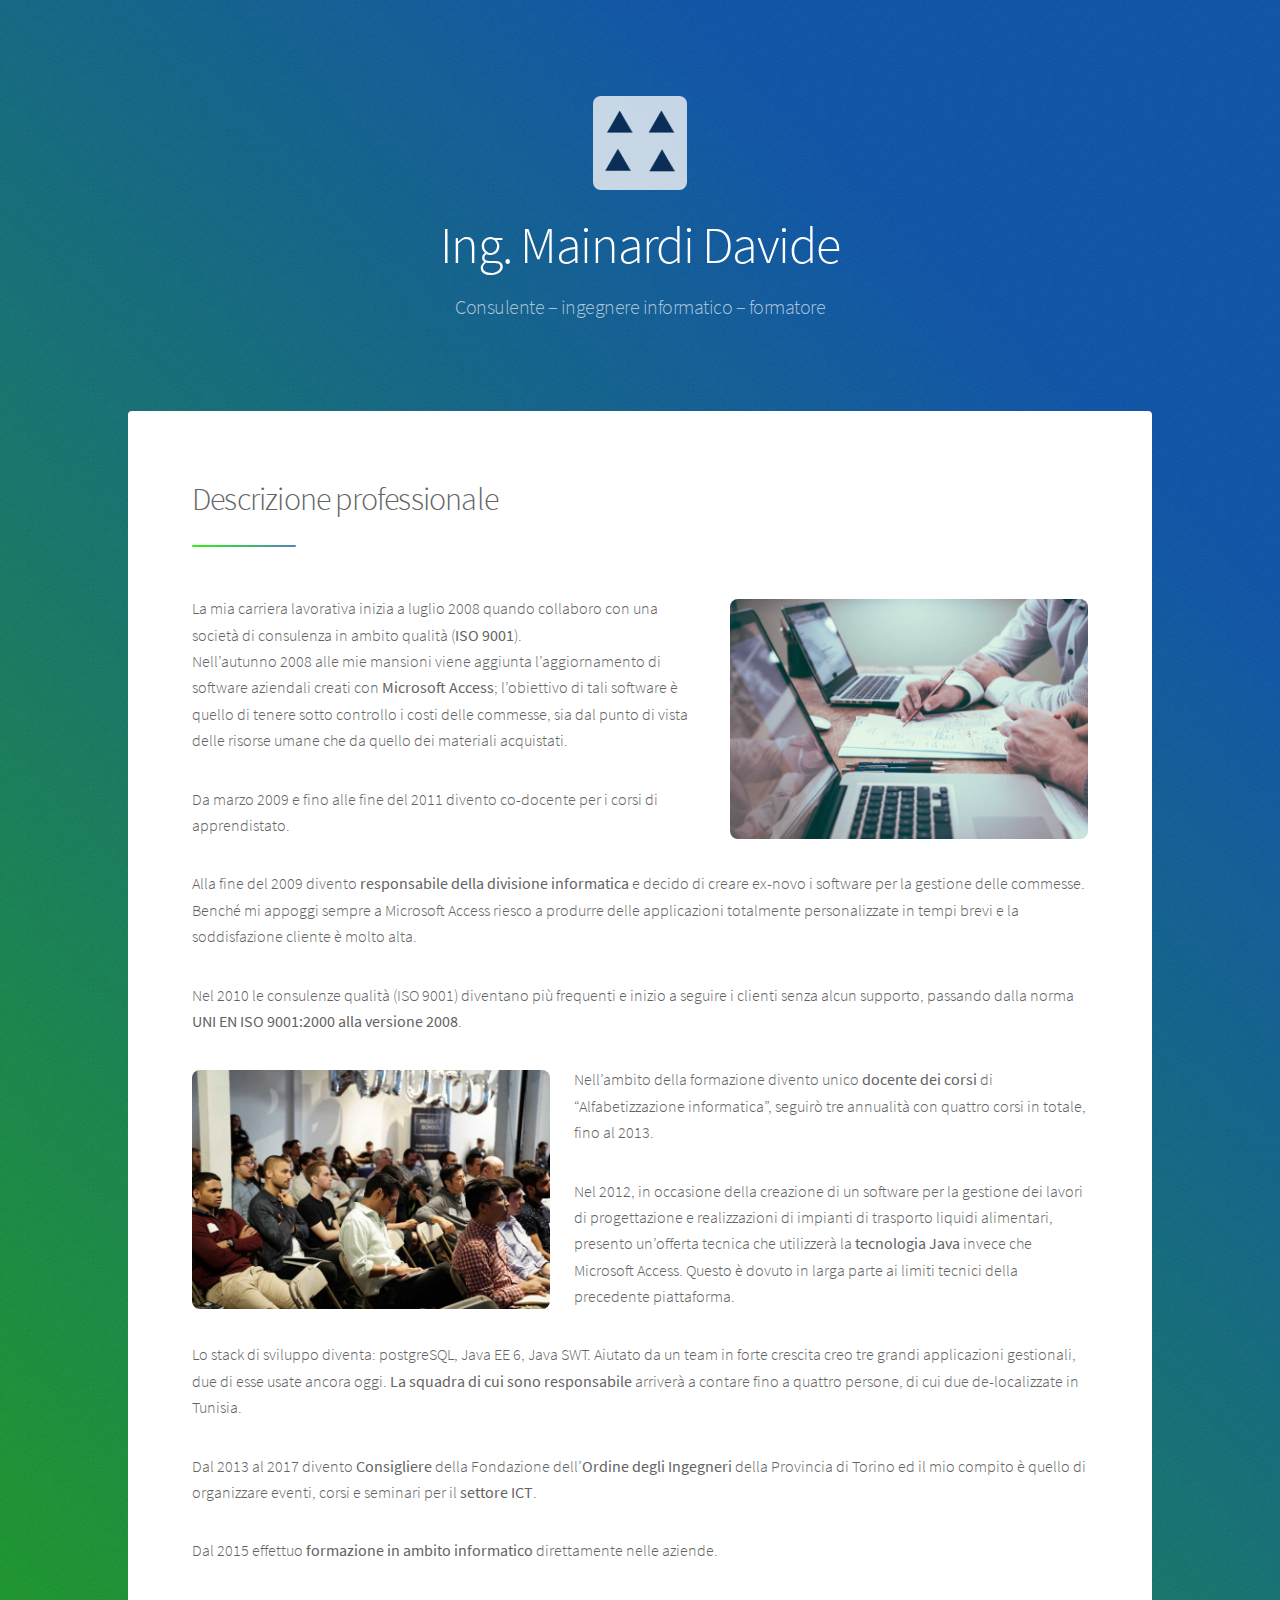
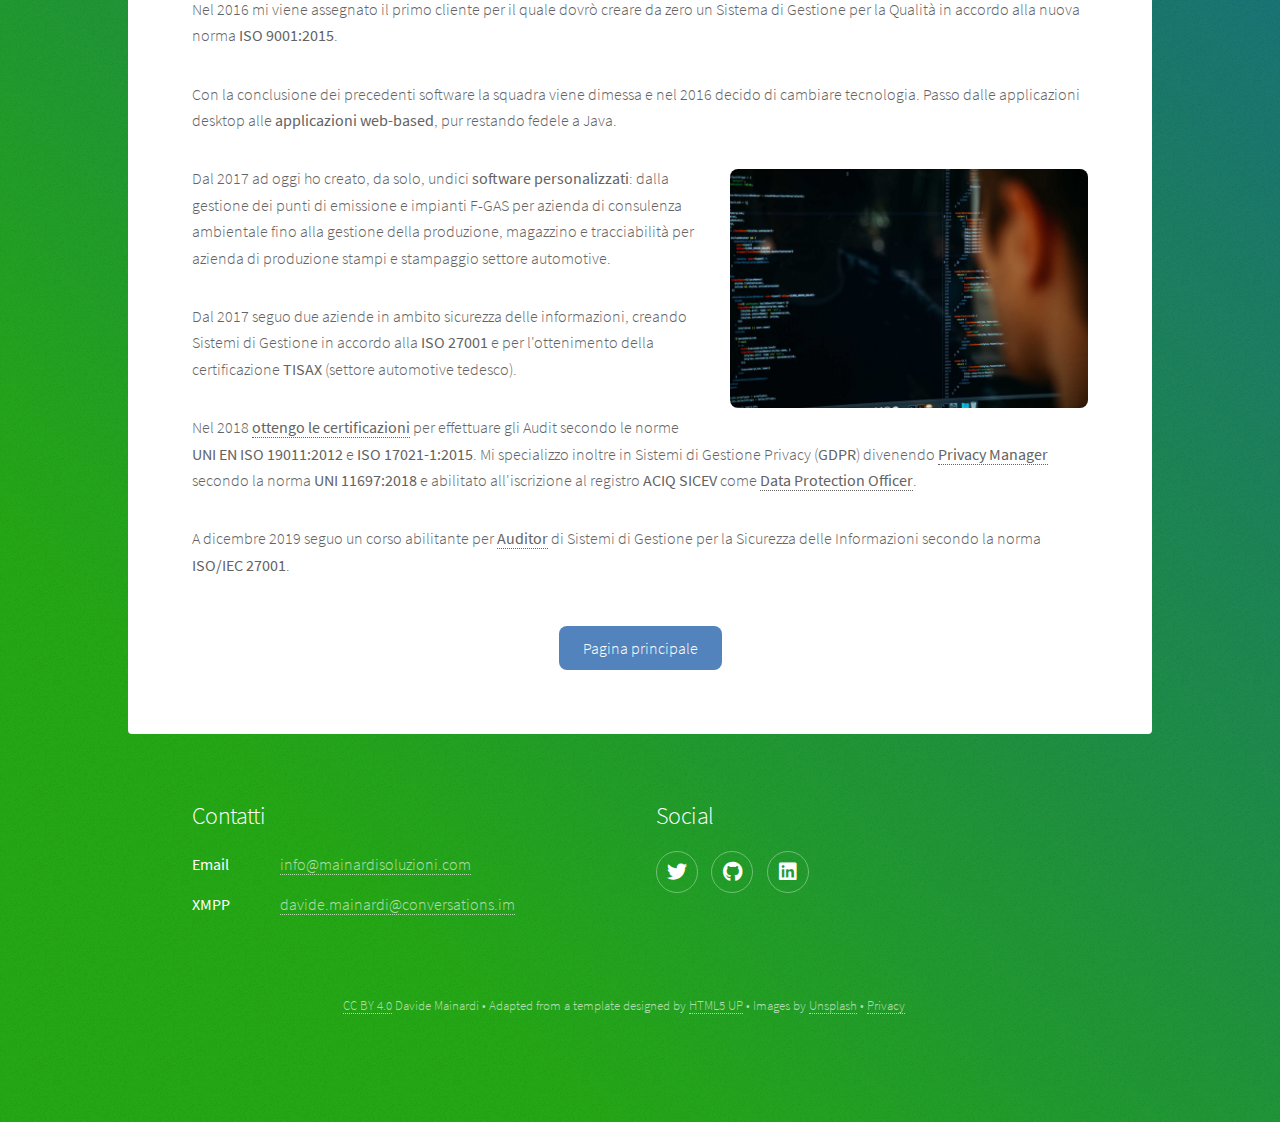
==== descrizioneProfessionale.html @ addbb651 "Aggiunto le meta descriptions" ====
<!DOCTYPE HTML>
<!--
	Stellar by HTML5 UP
	html5up.net | @ajlkn
	Free for personal and commercial use under the CCA 3.0 license (html5up.net/license)
-->
<html>
	<head>
		<title>Ing. Mainardi Davide</title>
		<meta charset="utf-8" />
		<meta name="viewport" content="width=device-width, initial-scale=1, user-scalable=no" />
		<link rel="stylesheet" href="assets/css/main.css" />
		<noscript><link rel="stylesheet" href="assets/css/noscript.css" /></noscript>

        <meta name="description" content="Scopri come sono diventato consulente esperto in qualità, sicurezza informatica e privacy, così come programmatore di software gestionali e formatore.">
	</head>
	<body class="is-preload">

		<!-- Wrapper -->
			<div id="wrapper">

				<!-- Header -->
					<header id="header" class="alt">
						<span class="logo"><img src="images/logo.svg" alt="" /></span>
						<h1>Ing. Mainardi Davide</h1>
						<p>Consulente – ingegnere informatico – formatore</p>
					</header>

				<!-- Main -->
					<div id="main">

						<!-- Content -->
							<section id="content" class="main">
								<header class="major">
									<h2>Descrizione professionale</h2>
								</header>
								<p><span class="image right"><img src="images/qualita.jpg" alt="https://unsplash.com/photos/5fNmWej4tAA" /></span>La mia carriera lavorativa inizia a luglio 2008 quando collaboro con una società di consulenza in ambito qualità (<strong>ISO 9001</strong>).<br />
Nell’autunno 2008 alle mie mansioni viene aggiunta l’aggiornamento di software aziendali creati con <strong>Microsoft Access</strong>; l’obiettivo di tali software è quello di tenere sotto controllo i costi delle commesse, sia dal punto di vista delle risorse umane che da quello dei materiali acquistati.</p>
								<p>Da marzo 2009 e fino alle fine del 2011 divento co-docente per i corsi di apprendistato.</p>
								<p>Alla fine del 2009 divento <strong>responsabile della divisione informatica</strong> e decido di creare ex-novo i software per la gestione delle commesse. Benché mi appoggi sempre a Microsoft Access riesco a produrre delle applicazioni totalmente personalizzate in tempi brevi e la soddisfazione cliente è molto alta.</p>
								<p>Nel 2010 le consulenze qualità (ISO 9001) diventano più frequenti e inizio a seguire i clienti senza alcun supporto, passando dalla norma <strong>UNI EN ISO 9001:2000 alla versione 2008</strong>.</p>
								<p><span class="image left"><img src="images/formazione.jpg" alt="https://unsplash.com/photos/-GajrOEN6m4" /></span>Nell’ambito della formazione divento unico <strong>docente dei corsi</strong> di “Alfabetizzazione informatica”, seguirò tre annualità con quattro corsi in totale, fino al 2013.</p>
								<p>Nel 2012, in occasione della creazione di un software per la gestione dei lavori di progettazione e realizzazioni di impianti di trasporto liquidi alimentari, presento un’offerta tecnica che utilizzerà la <strong>tecnologia Java</strong> invece che Microsoft Access. Questo è dovuto in larga parte ai limiti tecnici della precedente piattaforma.</p>
								<p>Lo stack di sviluppo diventa: postgreSQL, Java EE 6, Java SWT. Aiutato da un team in forte crescita creo tre grandi applicazioni gestionali, due di esse usate ancora oggi. <strong>La squadra di cui sono responsabile</strong> arriverà a contare fino a quattro persone, di cui due de-localizzate in Tunisia.</p>
								<p>Dal 2013 al 2017 divento <strong>Consigliere</strong> della Fondazione dell’<strong>Ordine degli Ingegneri</strong> della Provincia di Torino ed il mio compito è quello di organizzare eventi, corsi e seminari per il <strong>settore ICT</strong>.</p>
								<p>Dal 2015 effettuo <strong>formazione in ambito informatico</strong> direttamente nelle aziende.</p>
								<p>Nel 2016 mi viene assegnato il primo cliente per il quale dovrò creare da zero un Sistema di Gestione per la Qualità in accordo alla nuova norma <strong>ISO 9001:2015</strong>.</p>
								<p>Con la conclusione dei precedenti software la squadra viene dimessa e nel 2016 decido di cambiare tecnologia. Passo dalle applicazioni desktop alle <strong>applicazioni web-based</strong>, pur restando fedele a Java.</p>
								<p><span class="image right"><img src="images/codice.jpg" alt="https://unsplash.com/photos/pjAH2Ax4uWk" /></span>Dal 2017 ad oggi ho creato, da solo, undici <strong>software personalizzati</strong>: dalla gestione dei punti di emissione e impianti F-GAS per azienda di consulenza ambientale fino alla  gestione della produzione, magazzino e tracciabilità per azienda di produzione stampi e stampaggio settore automotive.</p>
								<p>Dal 2017 seguo due aziende in ambito sicurezza delle informazioni, creando Sistemi di Gestione in accordo alla <strong>ISO 27001</strong> e per l'ottenimento della certificazione <strong>TISAX</strong> (settore automotive tedesco).</p>
								<p>Nel 2018 <strong><a href="documents/auditorSistemiDiGestione.pdf">ottengo le certificazioni</a></strong> per effettuare gli Audit secondo le norme <strong>UNI EN ISO 19011:2012</strong> e <strong>ISO 17021-1:2015</strong>. Mi specializzo inoltre in Sistemi di Gestione Privacy (<strong>GDPR</strong>) divenendo <strong><a href="documents/privacyManager.pdf">Privacy Manager</a></strong> secondo la norma <strong>UNI 11697:2018</strong> e abilitato all'iscrizione al registro <strong>ACIQ SICEV</strong> come <strong><a href="documents/dataProtectionOfficer.pdf">Data Protection Officer</a></strong>.</p>
								<p>A dicembre 2019 seguo un corso abilitante per <strong><a href="documents/iso27001.pdf">Auditor</a></strong> di Sistemi di Gestione per la Sicurezza delle Informazioni secondo la norma <strong>ISO/IEC 27001</strong>.</p>
							    <footer class="major">
									<ul class="actions special">
										<li><a href="index.html#descrizioneProfessionale" class="button primary">Pagina principale</a></li>
									</ul>
								</footer>
							</section>

					</div>

				<!-- Footer -->
					<footer id="footer">
						<section>
							<h2>Contatti</h2>
							<dl class="alt">
								<dt>Email</dt>
								<dd><a href="mailto:info@mainardisoluzioni.com">info@mainardisoluzioni.com</a></dd>
								<dt>XMPP</dt>
								<dd><a href="xmpp:davide.mainardi@conversations.im">davide.mainardi@conversations.im</a></dd>
							</dl>
						</section>
						<section>
							<h2>Social</h2>
							<ul class="icons">
								<li><a href="https://www.twitter.com/ingMainardi" target="_blank" class="icon brands fa-twitter alt"><span class="label">Twitter</span></a></li>
								<li><a href="https://github.com/dmainardi" target="_blank" class="icon brands fa-github alt"><span class="label">GitHub</span></a></li>
								<li><a href="https://www.linkedin.com/in/davide-mainardi-80392a59" target="_blank" class="icon brands fa-linkedin alt"><span class="label">LinkedIn</span></a></li>
							</ul>
						</section>
						<p class="copyright">
							<a href="https://creativecommons.org/licenses/by/4.0/" target="_blank">CC BY 4.0</a> Davide Mainardi
							&bull; 
							Adapted from a template designed by <a href="https://html5up.net" target="_blank">HTML5 UP</a>
							&bull; 
							Images by <a href="https://unsplash.com" target="_blank">Unsplash</a>
							&bull; 
							<a href="privacyPolicy.html">Privacy</a>
						</p>
					</footer>

			</div>

		<!-- Scripts -->
			<script src="assets/js/jquery.min.js"></script>
			<script src="assets/js/jquery.scrollex.min.js"></script>
			<script src="assets/js/jquery.scrolly.min.js"></script>
			<script src="assets/js/browser.min.js"></script>
			<script src="assets/js/breakpoints.min.js"></script>
			<script src="assets/js/util.js"></script>
			<script src="assets/js/main.js"></script>

	</body>
</html>
---- assets/css/main.css ----
@charset "UTF-8";
/* source-sans-pro-300 - latin */
@import 'fontawesome-all.min.css';
@font-face {
  font-family: "Source Sans Pro";
  font-style: normal;
  font-weight: 300;
  src: url("../webfonts/source-sans-pro-v13-latin-300.eot");
  /* IE9 Compat Modes */
  src: local("Source Sans Pro Light"), local("SourceSansPro-Light"), url("../webfonts/source-sans-pro-v13-latin-300.eot?#iefix") format("embedded-opentype"), url("../webfonts/source-sans-pro-v13-latin-300.woff2") format("woff2"), url("../webfonts/source-sans-pro-v13-latin-300.woff") format("woff"), url("../webfonts/source-sans-pro-v13-latin-300.ttf") format("truetype"), url("../webfonts/source-sans-pro-v13-latin-300.svg#SourceSansPro") format("svg");
  /* Legacy iOS */
}
/* source-sans-pro-regular - latin */
@font-face {
  font-family: "Source Sans Pro";
  font-style: normal;
  font-weight: 400;
  src: url("../webfonts/source-sans-pro-v13-latin-regular.eot");
  /* IE9 Compat Modes */
  src: local("Source Sans Pro Regular"), local("SourceSansPro-Regular"), url("../webfonts/source-sans-pro-v13-latin-regular.eot?#iefix") format("embedded-opentype"), url("../webfonts/source-sans-pro-v13-latin-regular.woff2") format("woff2"), url("../webfonts/source-sans-pro-v13-latin-regular.woff") format("woff"), url("../webfonts/source-sans-pro-v13-latin-regular.ttf") format("truetype"), url("../webfonts/source-sans-pro-v13-latin-regular.svg#SourceSansPro") format("svg");
  /* Legacy iOS */
}
/*
	Stellar by HTML5 UP
	html5up.net | @ajlkn
	Free for personal and commercial use under the CCA 3.0 license (html5up.net/license)
*/
html, body, div, span, applet, object,
iframe, h1, h2, h3, h4, h5, h6, p, blockquote,
pre, a, abbr, acronym, address, big, cite,
code, del, dfn, em, img, ins, kbd, q, s, samp,
small, strike, strong, sub, sup, tt, var, b,
u, i, center, dl, dt, dd, ol, ul, li, fieldset,
form, label, legend, table, caption, tbody,
tfoot, thead, tr, th, td, article, aside,
canvas, details, embed, figure, figcaption,
footer, header, hgroup, menu, nav, output, ruby,
section, summary, time, mark, audio, video {
  margin: 0;
  padding: 0;
  border: 0;
  font-size: 100%;
  font: inherit;
  vertical-align: baseline;
}

article, aside, details, figcaption, figure,
footer, header, hgroup, menu, nav, section {
  display: block;
}

body {
  line-height: 1;
}

ol, ul {
  list-style: none;
}

blockquote, q {
  quotes: none;
}
blockquote:before, blockquote:after, q:before, q:after {
  content: "";
  content: none;
}

table {
  border-collapse: collapse;
  border-spacing: 0;
}

body {
  -webkit-text-size-adjust: none;
}

mark {
  background-color: transparent;
  color: inherit;
}

input::-moz-focus-inner {
  border: 0;
  padding: 0;
}

input, select, textarea {
  -moz-appearance: none;
  -webkit-appearance: none;
  -ms-appearance: none;
  appearance: none;
}

/* Basic */
@-ms-viewport {
  width: device-width;
}
body {
  -ms-overflow-style: scrollbar;
}

@media screen and (max-width: 480px) {
  html, body {
    min-width: 320px;
  }
}
html {
  box-sizing: border-box;
}

*, *:before, *:after {
  box-sizing: inherit;
}

body {
  background-color: #247319;
  background-image: url("images/overlay.png"), -moz-linear-gradient(45deg, #20a60e 15%, #0e53a7 85%);
  background-image: url("images/overlay.png"), -webkit-linear-gradient(45deg, #20a60e 15%, #0e53a7 85%);
  background-image: url("images/overlay.png"), -ms-linear-gradient(45deg, #20a60e 15%, #0e53a7 85%);
  background-image: url("images/overlay.png"), linear-gradient(45deg, #20a60e 15%, #0e53a7 85%);
}
body.is-preload *, body.is-preload *:before, body.is-preload *:after {
  -moz-animation: none !important;
  -webkit-animation: none !important;
  -ms-animation: none !important;
  animation: none !important;
  -moz-transition: none !important;
  -webkit-transition: none !important;
  -ms-transition: none !important;
  transition: none !important;
}

/* Type */
body {
  background-color: #247319;
  color: rgba(255, 255, 255, 0.65);
}

body, input, select, textarea {
  font-family: "Source Sans Pro", Helvetica, sans-serif;
  font-size: 17pt;
  font-weight: 300;
  line-height: 1.65;
}
@media screen and (max-width: 1680px) {
  body, input, select, textarea {
    font-size: 14pt;
  }
}
@media screen and (max-width: 1280px) {
  body, input, select, textarea {
    font-size: 12pt;
  }
}
@media screen and (max-width: 360px) {
  body, input, select, textarea {
    font-size: 11pt;
  }
}

a {
  -moz-transition: color 0.2s ease, border-bottom 0.2s ease;
  -webkit-transition: color 0.2s ease, border-bottom 0.2s ease;
  -ms-transition: color 0.2s ease, border-bottom 0.2s ease;
  transition: color 0.2s ease, border-bottom 0.2s ease;
  text-decoration: none;
  border-bottom: dotted 1px;
  color: inherit;
}
a:hover {
  border-bottom-color: transparent;
}

strong, b {
  font-weight: 400;
}

em, i {
  font-style: italic;
}

p {
  margin: 0 0 2em 0;
}
p.content {
  -moz-columns: 20em 2;
  -webkit-columns: 20em 2;
  -ms-columns: 20em 2;
  columns: 20em 2;
  -moz-column-gap: 2em;
  -webkit-column-gap: 2em;
  -ms-column-gap: 2em;
  column-gap: 2em;
  text-align: justify;
}

h1, h2, h3, h4, h5, h6 {
  font-weight: 300;
  line-height: 1.5;
  margin: 0 0 0.7em 0;
  letter-spacing: -0.025em;
}
h1 a, h2 a, h3 a, h4 a, h5 a, h6 a {
  color: inherit;
  text-decoration: none;
}

h1 {
  font-size: 2.5em;
  line-height: 1.2;
}

h2 {
  font-size: 1.5em;
}

h3 {
  font-size: 1.25em;
}

h4 {
  font-size: 1.1em;
}

h5 {
  font-size: 0.9em;
}

h6 {
  font-size: 0.7em;
}

@media screen and (max-width: 736px) {
  h1 {
    font-size: 2em;
  }
}
sub {
  font-size: 0.8em;
  position: relative;
  top: 0.5em;
}

sup {
  font-size: 0.8em;
  position: relative;
  top: -0.5em;
}

blockquote {
  border-left: solid 4px;
  font-style: italic;
  margin: 0 0 2em 0;
  padding: 0.5em 0 0.5em 2em;
}

code {
  border-radius: 8px;
  border: solid 1px;
  font-family: "Courier New", monospace;
  font-size: 0.9em;
  margin: 0 0.25em;
  padding: 0.25em 0.65em;
}

pre {
  -webkit-overflow-scrolling: touch;
  font-family: "Courier New", monospace;
  font-size: 0.9em;
  margin: 0 0 2em 0;
}
pre code {
  display: block;
  line-height: 1.75;
  padding: 1em 1.5em;
  overflow-x: auto;
}

hr {
  border: 0;
  border-bottom: solid 1px;
  margin: 2em 0;
}
hr.major {
  margin: 3em 0;
}

.align-left {
  text-align: left;
}

.align-center {
  text-align: center;
}

.align-right {
  text-align: right;
}

.no-border-bottom {
  border-bottom: none;
}

input, select, textarea {
  color: #ffffff;
}

a:hover {
  color: #ffffff;
}

strong, b {
  color: #ffffff;
}

h1, h2, h3, h4, h5, h6 {
  color: #ffffff;
}

blockquote {
  border-left-color: rgba(255, 255, 255, 0.35);
}

code {
  background: rgba(255, 255, 255, 0.075);
  border-color: rgba(255, 255, 255, 0.35);
}

hr {
  border-bottom-color: rgba(255, 255, 255, 0.35);
}

/* Row */
.row {
  display: flex;
  flex-wrap: wrap;
  box-sizing: border-box;
  align-items: stretch;
}
.row > * {
  box-sizing: border-box;
}
.row.gtr-uniform > * > :last-child {
  margin-bottom: 0;
}
.row.aln-left {
  justify-content: flex-start;
}
.row.aln-center {
  justify-content: center;
}
.row.aln-right {
  justify-content: flex-end;
}
.row.aln-top {
  align-items: flex-start;
}
.row.aln-middle {
  align-items: center;
}
.row.aln-bottom {
  align-items: flex-end;
}
.row > .imp {
  order: -1;
}
.row > .col-1 {
  width: 8.3333333333%;
}
.row > .off-1 {
  margin-left: 8.3333333333%;
}
.row > .col-2 {
  width: 16.6666666667%;
}
.row > .off-2 {
  margin-left: 16.6666666667%;
}
.row > .col-3 {
  width: 25%;
}
.row > .off-3 {
  margin-left: 25%;
}
.row > .col-4 {
  width: 33.3333333333%;
}
.row > .off-4 {
  margin-left: 33.3333333333%;
}
.row > .col-5 {
  width: 41.6666666667%;
}
.row > .off-5 {
  margin-left: 41.6666666667%;
}
.row > .col-6 {
  width: 50%;
}
.row > .off-6 {
  margin-left: 50%;
}
.row > .col-7 {
  width: 58.3333333333%;
}
.row > .off-7 {
  margin-left: 58.3333333333%;
}
.row > .col-8 {
  width: 66.6666666667%;
}
.row > .off-8 {
  margin-left: 66.6666666667%;
}
.row > .col-9 {
  width: 75%;
}
.row > .off-9 {
  margin-left: 75%;
}
.row > .col-10 {
  width: 83.3333333333%;
}
.row > .off-10 {
  margin-left: 83.3333333333%;
}
.row > .col-11 {
  width: 91.6666666667%;
}
.row > .off-11 {
  margin-left: 91.6666666667%;
}
.row > .col-12 {
  width: 100%;
}
.row > .off-12 {
  margin-left: 100%;
}
.row.gtr-0 {
  margin-top: 0;
  margin-left: 0em;
}
.row.gtr-0 > * {
  padding: 0 0 0 0em;
}
.row.gtr-0.gtr-uniform {
  margin-top: 0em;
}
.row.gtr-0.gtr-uniform > * {
  padding-top: 0em;
}
.row.gtr-25 {
  margin-top: 0;
  margin-left: -0.375em;
}
.row.gtr-25 > * {
  padding: 0 0 0 0.375em;
}
.row.gtr-25.gtr-uniform {
  margin-top: -0.375em;
}
.row.gtr-25.gtr-uniform > * {
  padding-top: 0.375em;
}
.row.gtr-50 {
  margin-top: 0;
  margin-left: -0.75em;
}
.row.gtr-50 > * {
  padding: 0 0 0 0.75em;
}
.row.gtr-50.gtr-uniform {
  margin-top: -0.75em;
}
.row.gtr-50.gtr-uniform > * {
  padding-top: 0.75em;
}
.row {
  margin-top: 0;
  margin-left: -1.5em;
}
.row > * {
  padding: 0 0 0 1.5em;
}
.row.gtr-uniform {
  margin-top: -1.5em;
}
.row.gtr-uniform > * {
  padding-top: 1.5em;
}
.row.gtr-150 {
  margin-top: 0;
  margin-left: -2.25em;
}
.row.gtr-150 > * {
  padding: 0 0 0 2.25em;
}
.row.gtr-150.gtr-uniform {
  margin-top: -2.25em;
}
.row.gtr-150.gtr-uniform > * {
  padding-top: 2.25em;
}
.row.gtr-200 {
  margin-top: 0;
  margin-left: -3em;
}
.row.gtr-200 > * {
  padding: 0 0 0 3em;
}
.row.gtr-200.gtr-uniform {
  margin-top: -3em;
}
.row.gtr-200.gtr-uniform > * {
  padding-top: 3em;
}
@media screen and (max-width: 1680px) {
  .row {
    display: flex;
    flex-wrap: wrap;
    box-sizing: border-box;
    align-items: stretch;
  }
  .row > * {
    box-sizing: border-box;
  }
  .row.gtr-uniform > * > :last-child {
    margin-bottom: 0;
  }
  .row.aln-left {
    justify-content: flex-start;
  }
  .row.aln-center {
    justify-content: center;
  }
  .row.aln-right {
    justify-content: flex-end;
  }
  .row.aln-top {
    align-items: flex-start;
  }
  .row.aln-middle {
    align-items: center;
  }
  .row.aln-bottom {
    align-items: flex-end;
  }
  .row > .imp-xlarge {
    order: -1;
  }
  .row > .col-1-xlarge {
    width: 8.3333333333%;
  }
  .row > .off-1-xlarge {
    margin-left: 8.3333333333%;
  }
  .row > .col-2-xlarge {
    width: 16.6666666667%;
  }
  .row > .off-2-xlarge {
    margin-left: 16.6666666667%;
  }
  .row > .col-3-xlarge {
    width: 25%;
  }
  .row > .off-3-xlarge {
    margin-left: 25%;
  }
  .row > .col-4-xlarge {
    width: 33.3333333333%;
  }
  .row > .off-4-xlarge {
    margin-left: 33.3333333333%;
  }
  .row > .col-5-xlarge {
    width: 41.6666666667%;
  }
  .row > .off-5-xlarge {
    margin-left: 41.6666666667%;
  }
  .row > .col-6-xlarge {
    width: 50%;
  }
  .row > .off-6-xlarge {
    margin-left: 50%;
  }
  .row > .col-7-xlarge {
    width: 58.3333333333%;
  }
  .row > .off-7-xlarge {
    margin-left: 58.3333333333%;
  }
  .row > .col-8-xlarge {
    width: 66.6666666667%;
  }
  .row > .off-8-xlarge {
    margin-left: 66.6666666667%;
  }
  .row > .col-9-xlarge {
    width: 75%;
  }
  .row > .off-9-xlarge {
    margin-left: 75%;
  }
  .row > .col-10-xlarge {
    width: 83.3333333333%;
  }
  .row > .off-10-xlarge {
    margin-left: 83.3333333333%;
  }
  .row > .col-11-xlarge {
    width: 91.6666666667%;
  }
  .row > .off-11-xlarge {
    margin-left: 91.6666666667%;
  }
  .row > .col-12-xlarge {
    width: 100%;
  }
  .row > .off-12-xlarge {
    margin-left: 100%;
  }
  .row.gtr-0 {
    margin-top: 0;
    margin-left: 0em;
  }
  .row.gtr-0 > * {
    padding: 0 0 0 0em;
  }
  .row.gtr-0.gtr-uniform {
    margin-top: 0em;
  }
  .row.gtr-0.gtr-uniform > * {
    padding-top: 0em;
  }
  .row.gtr-25 {
    margin-top: 0;
    margin-left: -0.375em;
  }
  .row.gtr-25 > * {
    padding: 0 0 0 0.375em;
  }
  .row.gtr-25.gtr-uniform {
    margin-top: -0.375em;
  }
  .row.gtr-25.gtr-uniform > * {
    padding-top: 0.375em;
  }
  .row.gtr-50 {
    margin-top: 0;
    margin-left: -0.75em;
  }
  .row.gtr-50 > * {
    padding: 0 0 0 0.75em;
  }
  .row.gtr-50.gtr-uniform {
    margin-top: -0.75em;
  }
  .row.gtr-50.gtr-uniform > * {
    padding-top: 0.75em;
  }
  .row {
    margin-top: 0;
    margin-left: -1.5em;
  }
  .row > * {
    padding: 0 0 0 1.5em;
  }
  .row.gtr-uniform {
    margin-top: -1.5em;
  }
  .row.gtr-uniform > * {
    padding-top: 1.5em;
  }
  .row.gtr-150 {
    margin-top: 0;
    margin-left: -2.25em;
  }
  .row.gtr-150 > * {
    padding: 0 0 0 2.25em;
  }
  .row.gtr-150.gtr-uniform {
    margin-top: -2.25em;
  }
  .row.gtr-150.gtr-uniform > * {
    padding-top: 2.25em;
  }
  .row.gtr-200 {
    margin-top: 0;
    margin-left: -3em;
  }
  .row.gtr-200 > * {
    padding: 0 0 0 3em;
  }
  .row.gtr-200.gtr-uniform {
    margin-top: -3em;
  }
  .row.gtr-200.gtr-uniform > * {
    padding-top: 3em;
  }
}
@media screen and (max-width: 1280px) {
  .row {
    display: flex;
    flex-wrap: wrap;
    box-sizing: border-box;
    align-items: stretch;
  }
  .row > * {
    box-sizing: border-box;
  }
  .row.gtr-uniform > * > :last-child {
    margin-bottom: 0;
  }
  .row.aln-left {
    justify-content: flex-start;
  }
  .row.aln-center {
    justify-content: center;
  }
  .row.aln-right {
    justify-content: flex-end;
  }
  .row.aln-top {
    align-items: flex-start;
  }
  .row.aln-middle {
    align-items: center;
  }
  .row.aln-bottom {
    align-items: flex-end;
  }
  .row > .imp-large {
    order: -1;
  }
  .row > .col-1-large {
    width: 8.3333333333%;
  }
  .row > .off-1-large {
    margin-left: 8.3333333333%;
  }
  .row > .col-2-large {
    width: 16.6666666667%;
  }
  .row > .off-2-large {
    margin-left: 16.6666666667%;
  }
  .row > .col-3-large {
    width: 25%;
  }
  .row > .off-3-large {
    margin-left: 25%;
  }
  .row > .col-4-large {
    width: 33.3333333333%;
  }
  .row > .off-4-large {
    margin-left: 33.3333333333%;
  }
  .row > .col-5-large {
    width: 41.6666666667%;
  }
  .row > .off-5-large {
    margin-left: 41.6666666667%;
  }
  .row > .col-6-large {
    width: 50%;
  }
  .row > .off-6-large {
    margin-left: 50%;
  }
  .row > .col-7-large {
    width: 58.3333333333%;
  }
  .row > .off-7-large {
    margin-left: 58.3333333333%;
  }
  .row > .col-8-large {
    width: 66.6666666667%;
  }
  .row > .off-8-large {
    margin-left: 66.6666666667%;
  }
  .row > .col-9-large {
    width: 75%;
  }
  .row > .off-9-large {
    margin-left: 75%;
  }
  .row > .col-10-large {
    width: 83.3333333333%;
  }
  .row > .off-10-large {
    margin-left: 83.3333333333%;
  }
  .row > .col-11-large {
    width: 91.6666666667%;
  }
  .row > .off-11-large {
    margin-left: 91.6666666667%;
  }
  .row > .col-12-large {
    width: 100%;
  }
  .row > .off-12-large {
    margin-left: 100%;
  }
  .row.gtr-0 {
    margin-top: 0;
    margin-left: 0em;
  }
  .row.gtr-0 > * {
    padding: 0 0 0 0em;
  }
  .row.gtr-0.gtr-uniform {
    margin-top: 0em;
  }
  .row.gtr-0.gtr-uniform > * {
    padding-top: 0em;
  }
  .row.gtr-25 {
    margin-top: 0;
    margin-left: -0.375em;
  }
  .row.gtr-25 > * {
    padding: 0 0 0 0.375em;
  }
  .row.gtr-25.gtr-uniform {
    margin-top: -0.375em;
  }
  .row.gtr-25.gtr-uniform > * {
    padding-top: 0.375em;
  }
  .row.gtr-50 {
    margin-top: 0;
    margin-left: -0.75em;
  }
  .row.gtr-50 > * {
    padding: 0 0 0 0.75em;
  }
  .row.gtr-50.gtr-uniform {
    margin-top: -0.75em;
  }
  .row.gtr-50.gtr-uniform > * {
    padding-top: 0.75em;
  }
  .row {
    margin-top: 0;
    margin-left: -1.5em;
  }
  .row > * {
    padding: 0 0 0 1.5em;
  }
  .row.gtr-uniform {
    margin-top: -1.5em;
  }
  .row.gtr-uniform > * {
    padding-top: 1.5em;
  }
  .row.gtr-150 {
    margin-top: 0;
    margin-left: -2.25em;
  }
  .row.gtr-150 > * {
    padding: 0 0 0 2.25em;
  }
  .row.gtr-150.gtr-uniform {
    margin-top: -2.25em;
  }
  .row.gtr-150.gtr-uniform > * {
    padding-top: 2.25em;
  }
  .row.gtr-200 {
    margin-top: 0;
    margin-left: -3em;
  }
  .row.gtr-200 > * {
    padding: 0 0 0 3em;
  }
  .row.gtr-200.gtr-uniform {
    margin-top: -3em;
  }
  .row.gtr-200.gtr-uniform > * {
    padding-top: 3em;
  }
}
@media screen and (max-width: 980px) {
  .row {
    display: flex;
    flex-wrap: wrap;
    box-sizing: border-box;
    align-items: stretch;
  }
  .row > * {
    box-sizing: border-box;
  }
  .row.gtr-uniform > * > :last-child {
    margin-bottom: 0;
  }
  .row.aln-left {
    justify-content: flex-start;
  }
  .row.aln-center {
    justify-content: center;
  }
  .row.aln-right {
    justify-content: flex-end;
  }
  .row.aln-top {
    align-items: flex-start;
  }
  .row.aln-middle {
    align-items: center;
  }
  .row.aln-bottom {
    align-items: flex-end;
  }
  .row > .imp-medium {
    order: -1;
  }
  .row > .col-1-medium {
    width: 8.3333333333%;
  }
  .row > .off-1-medium {
    margin-left: 8.3333333333%;
  }
  .row > .col-2-medium {
    width: 16.6666666667%;
  }
  .row > .off-2-medium {
    margin-left: 16.6666666667%;
  }
  .row > .col-3-medium {
    width: 25%;
  }
  .row > .off-3-medium {
    margin-left: 25%;
  }
  .row > .col-4-medium {
    width: 33.3333333333%;
  }
  .row > .off-4-medium {
    margin-left: 33.3333333333%;
  }
  .row > .col-5-medium {
    width: 41.6666666667%;
  }
  .row > .off-5-medium {
    margin-left: 41.6666666667%;
  }
  .row > .col-6-medium {
    width: 50%;
  }
  .row > .off-6-medium {
    margin-left: 50%;
  }
  .row > .col-7-medium {
    width: 58.3333333333%;
  }
  .row > .off-7-medium {
    margin-left: 58.3333333333%;
  }
  .row > .col-8-medium {
    width: 66.6666666667%;
  }
  .row > .off-8-medium {
    margin-left: 66.6666666667%;
  }
  .row > .col-9-medium {
    width: 75%;
  }
  .row > .off-9-medium {
    margin-left: 75%;
  }
  .row > .col-10-medium {
    width: 83.3333333333%;
  }
  .row > .off-10-medium {
    margin-left: 83.3333333333%;
  }
  .row > .col-11-medium {
    width: 91.6666666667%;
  }
  .row > .off-11-medium {
    margin-left: 91.6666666667%;
  }
  .row > .col-12-medium {
    width: 100%;
  }
  .row > .off-12-medium {
    margin-left: 100%;
  }
  .row.gtr-0 {
    margin-top: 0;
    margin-left: 0em;
  }
  .row.gtr-0 > * {
    padding: 0 0 0 0em;
  }
  .row.gtr-0.gtr-uniform {
    margin-top: 0em;
  }
  .row.gtr-0.gtr-uniform > * {
    padding-top: 0em;
  }
  .row.gtr-25 {
    margin-top: 0;
    margin-left: -0.375em;
  }
  .row.gtr-25 > * {
    padding: 0 0 0 0.375em;
  }
  .row.gtr-25.gtr-uniform {
    margin-top: -0.375em;
  }
  .row.gtr-25.gtr-uniform > * {
    padding-top: 0.375em;
  }
  .row.gtr-50 {
    margin-top: 0;
    margin-left: -0.75em;
  }
  .row.gtr-50 > * {
    padding: 0 0 0 0.75em;
  }
  .row.gtr-50.gtr-uniform {
    margin-top: -0.75em;
  }
  .row.gtr-50.gtr-uniform > * {
    padding-top: 0.75em;
  }
  .row {
    margin-top: 0;
    margin-left: -1.5em;
  }
  .row > * {
    padding: 0 0 0 1.5em;
  }
  .row.gtr-uniform {
    margin-top: -1.5em;
  }
  .row.gtr-uniform > * {
    padding-top: 1.5em;
  }
  .row.gtr-150 {
    margin-top: 0;
    margin-left: -2.25em;
  }
  .row.gtr-150 > * {
    padding: 0 0 0 2.25em;
  }
  .row.gtr-150.gtr-uniform {
    margin-top: -2.25em;
  }
  .row.gtr-150.gtr-uniform > * {
    padding-top: 2.25em;
  }
  .row.gtr-200 {
    margin-top: 0;
    margin-left: -3em;
  }
  .row.gtr-200 > * {
    padding: 0 0 0 3em;
  }
  .row.gtr-200.gtr-uniform {
    margin-top: -3em;
  }
  .row.gtr-200.gtr-uniform > * {
    padding-top: 3em;
  }
}
@media screen and (max-width: 736px) {
  .row {
    display: flex;
    flex-wrap: wrap;
    box-sizing: border-box;
    align-items: stretch;
  }
  .row > * {
    box-sizing: border-box;
  }
  .row.gtr-uniform > * > :last-child {
    margin-bottom: 0;
  }
  .row.aln-left {
    justify-content: flex-start;
  }
  .row.aln-center {
    justify-content: center;
  }
  .row.aln-right {
    justify-content: flex-end;
  }
  .row.aln-top {
    align-items: flex-start;
  }
  .row.aln-middle {
    align-items: center;
  }
  .row.aln-bottom {
    align-items: flex-end;
  }
  .row > .imp-small {
    order: -1;
  }
  .row > .col-1-small {
    width: 8.3333333333%;
  }
  .row > .off-1-small {
    margin-left: 8.3333333333%;
  }
  .row > .col-2-small {
    width: 16.6666666667%;
  }
  .row > .off-2-small {
    margin-left: 16.6666666667%;
  }
  .row > .col-3-small {
    width: 25%;
  }
  .row > .off-3-small {
    margin-left: 25%;
  }
  .row > .col-4-small {
    width: 33.3333333333%;
  }
  .row > .off-4-small {
    margin-left: 33.3333333333%;
  }
  .row > .col-5-small {
    width: 41.6666666667%;
  }
  .row > .off-5-small {
    margin-left: 41.6666666667%;
  }
  .row > .col-6-small {
    width: 50%;
  }
  .row > .off-6-small {
    margin-left: 50%;
  }
  .row > .col-7-small {
    width: 58.3333333333%;
  }
  .row > .off-7-small {
    margin-left: 58.3333333333%;
  }
  .row > .col-8-small {
    width: 66.6666666667%;
  }
  .row > .off-8-small {
    margin-left: 66.6666666667%;
  }
  .row > .col-9-small {
    width: 75%;
  }
  .row > .off-9-small {
    margin-left: 75%;
  }
  .row > .col-10-small {
    width: 83.3333333333%;
  }
  .row > .off-10-small {
    margin-left: 83.3333333333%;
  }
  .row > .col-11-small {
    width: 91.6666666667%;
  }
  .row > .off-11-small {
    margin-left: 91.6666666667%;
  }
  .row > .col-12-small {
    width: 100%;
  }
  .row > .off-12-small {
    margin-left: 100%;
  }
  .row.gtr-0 {
    margin-top: 0;
    margin-left: 0em;
  }
  .row.gtr-0 > * {
    padding: 0 0 0 0em;
  }
  .row.gtr-0.gtr-uniform {
    margin-top: 0em;
  }
  .row.gtr-0.gtr-uniform > * {
    padding-top: 0em;
  }
  .row.gtr-25 {
    margin-top: 0;
    margin-left: -0.25em;
  }
  .row.gtr-25 > * {
    padding: 0 0 0 0.25em;
  }
  .row.gtr-25.gtr-uniform {
    margin-top: -0.25em;
  }
  .row.gtr-25.gtr-uniform > * {
    padding-top: 0.25em;
  }
  .row.gtr-50 {
    margin-top: 0;
    margin-left: -0.5em;
  }
  .row.gtr-50 > * {
    padding: 0 0 0 0.5em;
  }
  .row.gtr-50.gtr-uniform {
    margin-top: -0.5em;
  }
  .row.gtr-50.gtr-uniform > * {
    padding-top: 0.5em;
  }
  .row {
    margin-top: 0;
    margin-left: -1em;
  }
  .row > * {
    padding: 0 0 0 1em;
  }
  .row.gtr-uniform {
    margin-top: -1em;
  }
  .row.gtr-uniform > * {
    padding-top: 1em;
  }
  .row.gtr-150 {
    margin-top: 0;
    margin-left: -1.5em;
  }
  .row.gtr-150 > * {
    padding: 0 0 0 1.5em;
  }
  .row.gtr-150.gtr-uniform {
    margin-top: -1.5em;
  }
  .row.gtr-150.gtr-uniform > * {
    padding-top: 1.5em;
  }
  .row.gtr-200 {
    margin-top: 0;
    margin-left: -2em;
  }
  .row.gtr-200 > * {
    padding: 0 0 0 2em;
  }
  .row.gtr-200.gtr-uniform {
    margin-top: -2em;
  }
  .row.gtr-200.gtr-uniform > * {
    padding-top: 2em;
  }
}
@media screen and (max-width: 480px) {
  .row {
    display: flex;
    flex-wrap: wrap;
    box-sizing: border-box;
    align-items: stretch;
  }
  .row > * {
    box-sizing: border-box;
  }
  .row.gtr-uniform > * > :last-child {
    margin-bottom: 0;
  }
  .row.aln-left {
    justify-content: flex-start;
  }
  .row.aln-center {
    justify-content: center;
  }
  .row.aln-right {
    justify-content: flex-end;
  }
  .row.aln-top {
    align-items: flex-start;
  }
  .row.aln-middle {
    align-items: center;
  }
  .row.aln-bottom {
    align-items: flex-end;
  }
  .row > .imp-xsmall {
    order: -1;
  }
  .row > .col-1-xsmall {
    width: 8.3333333333%;
  }
  .row > .off-1-xsmall {
    margin-left: 8.3333333333%;
  }
  .row > .col-2-xsmall {
    width: 16.6666666667%;
  }
  .row > .off-2-xsmall {
    margin-left: 16.6666666667%;
  }
  .row > .col-3-xsmall {
    width: 25%;
  }
  .row > .off-3-xsmall {
    margin-left: 25%;
  }
  .row > .col-4-xsmall {
    width: 33.3333333333%;
  }
  .row > .off-4-xsmall {
    margin-left: 33.3333333333%;
  }
  .row > .col-5-xsmall {
    width: 41.6666666667%;
  }
  .row > .off-5-xsmall {
    margin-left: 41.6666666667%;
  }
  .row > .col-6-xsmall {
    width: 50%;
  }
  .row > .off-6-xsmall {
    margin-left: 50%;
  }
  .row > .col-7-xsmall {
    width: 58.3333333333%;
  }
  .row > .off-7-xsmall {
    margin-left: 58.3333333333%;
  }
  .row > .col-8-xsmall {
    width: 66.6666666667%;
  }
  .row > .off-8-xsmall {
    margin-left: 66.6666666667%;
  }
  .row > .col-9-xsmall {
    width: 75%;
  }
  .row > .off-9-xsmall {
    margin-left: 75%;
  }
  .row > .col-10-xsmall {
    width: 83.3333333333%;
  }
  .row > .off-10-xsmall {
    margin-left: 83.3333333333%;
  }
  .row > .col-11-xsmall {
    width: 91.6666666667%;
  }
  .row > .off-11-xsmall {
    margin-left: 91.6666666667%;
  }
  .row > .col-12-xsmall {
    width: 100%;
  }
  .row > .off-12-xsmall {
    margin-left: 100%;
  }
  .row.gtr-0 {
    margin-top: 0;
    margin-left: 0em;
  }
  .row.gtr-0 > * {
    padding: 0 0 0 0em;
  }
  .row.gtr-0.gtr-uniform {
    margin-top: 0em;
  }
  .row.gtr-0.gtr-uniform > * {
    padding-top: 0em;
  }
  .row.gtr-25 {
    margin-top: 0;
    margin-left: -0.3125em;
  }
  .row.gtr-25 > * {
    padding: 0 0 0 0.3125em;
  }
  .row.gtr-25.gtr-uniform {
    margin-top: -0.3125em;
  }
  .row.gtr-25.gtr-uniform > * {
    padding-top: 0.3125em;
  }
  .row.gtr-50 {
    margin-top: 0;
    margin-left: -0.625em;
  }
  .row.gtr-50 > * {
    padding: 0 0 0 0.625em;
  }
  .row.gtr-50.gtr-uniform {
    margin-top: -0.625em;
  }
  .row.gtr-50.gtr-uniform > * {
    padding-top: 0.625em;
  }
  .row {
    margin-top: 0;
    margin-left: -1.25em;
  }
  .row > * {
    padding: 0 0 0 1.25em;
  }
  .row.gtr-uniform {
    margin-top: -1.25em;
  }
  .row.gtr-uniform > * {
    padding-top: 1.25em;
  }
  .row.gtr-150 {
    margin-top: 0;
    margin-left: -1.875em;
  }
  .row.gtr-150 > * {
    padding: 0 0 0 1.875em;
  }
  .row.gtr-150.gtr-uniform {
    margin-top: -1.875em;
  }
  .row.gtr-150.gtr-uniform > * {
    padding-top: 1.875em;
  }
  .row.gtr-200 {
    margin-top: 0;
    margin-left: -2.5em;
  }
  .row.gtr-200 > * {
    padding: 0 0 0 2.5em;
  }
  .row.gtr-200.gtr-uniform {
    margin-top: -2.5em;
  }
  .row.gtr-200.gtr-uniform > * {
    padding-top: 2.5em;
  }
}

/* Box */
.box {
  border-radius: 8px;
  border: solid;
  margin-bottom: 2em;
  padding: 1.5em;
}
.box > :last-child,
.box > :last-child > :last-child,
.box > :last-child > :last-child > :last-child {
  margin-bottom: 0;
}
.box.alt {
  border: 0;
  border-radius: 0;
  padding: 0;
}

.box {
  border-color: rgba(255, 255, 255, 0.35);
}

/* Button */
input[type=submit],
input[type=reset],
input[type=button],
button,
.button {
  -moz-appearance: none;
  -webkit-appearance: none;
  -ms-appearance: none;
  appearance: none;
  -moz-transition: background-color 0.2s ease-in-out, color 0.2s ease-in-out;
  -webkit-transition: background-color 0.2s ease-in-out, color 0.2s ease-in-out;
  -ms-transition: background-color 0.2s ease-in-out, color 0.2s ease-in-out;
  transition: background-color 0.2s ease-in-out, color 0.2s ease-in-out;
  border-radius: 8px;
  border: 0;
  cursor: pointer;
  display: inline-block;
  font-weight: 300;
  height: 2.75em;
  line-height: 2.75em;
  min-width: 9.25em;
  padding: 0 1.5em;
  text-align: center;
  text-decoration: none;
  white-space: nowrap;
}
input[type=submit].icon,
input[type=reset].icon,
input[type=button].icon,
button.icon,
.button.icon {
  padding-left: 1.35em;
}
input[type=submit].icon:before,
input[type=reset].icon:before,
input[type=button].icon:before,
button.icon:before,
.button.icon:before {
  margin-right: 0.5em;
}
input[type=submit].fit,
input[type=reset].fit,
input[type=button].fit,
button.fit,
.button.fit {
  width: 100%;
}
input[type=submit].small,
input[type=reset].small,
input[type=button].small,
button.small,
.button.small {
  font-size: 0.8em;
}
input[type=submit].large,
input[type=reset].large,
input[type=button].large,
button.large,
.button.large {
  font-size: 1.35em;
}
input[type=submit].disabled, input[type=submit]:disabled,
input[type=reset].disabled,
input[type=reset]:disabled,
input[type=button].disabled,
input[type=button]:disabled,
button.disabled,
button:disabled,
.button.disabled,
.button:disabled {
  pointer-events: none;
  opacity: 0.25;
}
@media screen and (max-width: 736px) {
  input[type=submit],
input[type=reset],
input[type=button],
button,
.button {
    min-width: 0;
  }
}

input[type=submit],
input[type=reset],
input[type=button],
button,
.button {
  background-color: transparent;
  box-shadow: inset 0 0 0 1px rgba(255, 255, 255, 0.35);
  color: #ffffff !important;
}
input[type=submit]:hover,
input[type=reset]:hover,
input[type=button]:hover,
button:hover,
.button:hover {
  background-color: rgba(255, 255, 255, 0.075);
}
input[type=submit]:active,
input[type=reset]:active,
input[type=button]:active,
button:active,
.button:active {
  background-color: rgba(255, 255, 255, 0.2);
}
input[type=submit].icon:before,
input[type=reset].icon:before,
input[type=button].icon:before,
button.icon:before,
.button.icon:before {
  color: rgba(255, 255, 255, 0.5);
}
input[type=submit].primary,
input[type=reset].primary,
input[type=button].primary,
button.primary,
.button.primary {
  background-color: #5383bd;
  color: #ffffff !important;
  box-shadow: none;
}
input[type=submit].primary:hover,
input[type=reset].primary:hover,
input[type=button].primary:hover,
button.primary:hover,
.button.primary:hover {
  background-color: #5e8bc1;
}
input[type=submit].primary:active,
input[type=reset].primary:active,
input[type=button].primary:active,
button.primary:active,
.button.primary:active {
  background-color: #487bb9;
}
input[type=submit].primary.icon:before,
input[type=reset].primary.icon:before,
input[type=button].primary.icon:before,
button.primary.icon:before,
.button.primary.icon:before {
  color: #ffffff !important;
}

/* Form */
form {
  margin: 0 0 2em 0;
}

label {
  display: block;
  font-size: 0.9em;
  font-weight: 400;
  margin: 0 0 1em 0;
}

input[type=text],
input[type=password],
input[type=email],
select,
textarea {
  -moz-appearance: none;
  -webkit-appearance: none;
  -ms-appearance: none;
  appearance: none;
  border-radius: 8px;
  border: solid 1px;
  color: inherit;
  display: block;
  outline: 0;
  padding: 0 1em;
  text-decoration: none;
  width: 100%;
}
input[type=text]:invalid,
input[type=password]:invalid,
input[type=email]:invalid,
select:invalid,
textarea:invalid {
  box-shadow: none;
}

select {
  background-size: 1.25rem;
  background-repeat: no-repeat;
  background-position: calc(100% - 1rem) center;
  height: 2.75em;
  padding-right: 2.75em;
  text-overflow: ellipsis;
}
select:focus::-ms-value {
  background-color: transparent;
}
select::-ms-expand {
  display: none;
}

input[type=text],
input[type=password],
input[type=email],
select {
  height: 2.75em;
}

textarea {
  padding: 0.75em 1em;
}

input[type=checkbox],
input[type=radio] {
  -moz-appearance: none;
  -webkit-appearance: none;
  -ms-appearance: none;
  appearance: none;
  display: block;
  float: left;
  margin-right: -2em;
  opacity: 0;
  width: 1em;
  z-index: -1;
}
input[type=checkbox] + label,
input[type=radio] + label {
  text-decoration: none;
  cursor: pointer;
  display: inline-block;
  font-size: 1em;
  font-weight: 300;
  padding-left: 2.4em;
  padding-right: 0.75em;
  position: relative;
}
input[type=checkbox] + label:before,
input[type=radio] + label:before {
  -moz-osx-font-smoothing: grayscale;
  -webkit-font-smoothing: antialiased;
  display: inline-block;
  font-style: normal;
  font-variant: normal;
  text-rendering: auto;
  line-height: 1;
  text-transform: none !important;
  font-family: "Font Awesome 5 Free";
  font-weight: 900;
}
input[type=checkbox] + label:before,
input[type=radio] + label:before {
  border-radius: 8px;
  border: solid 1px;
  content: "";
  display: inline-block;
  font-size: 0.8em;
  height: 2.0625em;
  left: 0;
  line-height: 2.0625em;
  position: absolute;
  text-align: center;
  top: 0;
  width: 2.0625em;
}
input[type=checkbox]:checked + label:before,
input[type=radio]:checked + label:before {
  content: "";
}

input[type=checkbox] + label:before {
  border-radius: 8px;
}

input[type=radio] + label:before {
  border-radius: 100%;
}

::-webkit-input-placeholder {
  opacity: 1;
}

:-moz-placeholder {
  opacity: 1;
}

::-moz-placeholder {
  opacity: 1;
}

:-ms-input-placeholder {
  opacity: 1;
}

label {
  color: #ffffff;
}

input[type=text],
input[type=password],
input[type=email],
select,
textarea {
  background-color: rgba(255, 255, 255, 0.075);
  border-color: rgba(255, 255, 255, 0.35);
}
input[type=text]:focus,
input[type=password]:focus,
input[type=email]:focus,
select:focus,
textarea:focus {
  border-color: #5383bd;
  box-shadow: 0 0 0 1px #5383bd;
}

select {
  background-image: url("data:image/svg+xml;charset=utf8,%3Csvg xmlns='http://www.w3.org/2000/svg' width='40' height='40' preserveAspectRatio='none' viewBox='0 0 40 40'%3E%3Cpath d='M9.4,12.3l10.4,10.4l10.4-10.4c0.2-0.2,0.5-0.4,0.9-0.4c0.3,0,0.6,0.1,0.9,0.4l3.3,3.3c0.2,0.2,0.4,0.5,0.4,0.9 c0,0.4-0.1,0.6-0.4,0.9L20.7,31.9c-0.2,0.2-0.5,0.4-0.9,0.4c-0.3,0-0.6-0.1-0.9-0.4L4.3,17.3c-0.2-0.2-0.4-0.5-0.4-0.9 c0-0.4,0.1-0.6,0.4-0.9l3.3-3.3c0.2-0.2,0.5-0.4,0.9-0.4S9.1,12.1,9.4,12.3z' fill='rgba(255, 255, 255, 0.35)' /%3E%3C/svg%3E");
}
select option {
  color: #ffffff;
  background: #247319;
}

input[type=checkbox] + label,
input[type=radio] + label {
  color: rgba(255, 255, 255, 0.65);
}
input[type=checkbox] + label:before,
input[type=radio] + label:before {
  background: rgba(255, 255, 255, 0.075);
  border-color: rgba(255, 255, 255, 0.35);
}
input[type=checkbox]:checked + label:before,
input[type=radio]:checked + label:before {
  background-color: #ffffff;
  border-color: #ffffff;
  color: #247319;
}
input[type=checkbox]:focus + label:before,
input[type=radio]:focus + label:before {
  border-color: #5383bd;
  box-shadow: 0 0 0 1px #5383bd;
}

::-webkit-input-placeholder {
  color: rgba(255, 255, 255, 0.5) !important;
}

:-moz-placeholder {
  color: rgba(255, 255, 255, 0.5) !important;
}

::-moz-placeholder {
  color: rgba(255, 255, 255, 0.5) !important;
}

:-ms-input-placeholder {
  color: rgba(255, 255, 255, 0.5) !important;
}

.formerize-placeholder {
  color: rgba(255, 255, 255, 0.5) !important;
}

/* Icon */
.icon {
  text-decoration: none;
  -moz-transition: background-color 0.2s ease-in-out, color 0.2s ease-in-out;
  -webkit-transition: background-color 0.2s ease-in-out, color 0.2s ease-in-out;
  -ms-transition: background-color 0.2s ease-in-out, color 0.2s ease-in-out;
  transition: background-color 0.2s ease-in-out, color 0.2s ease-in-out;
  border-bottom: none;
  position: relative;
}
.icon:before {
  -moz-osx-font-smoothing: grayscale;
  -webkit-font-smoothing: antialiased;
  display: inline-block;
  font-style: normal;
  font-variant: normal;
  text-rendering: auto;
  line-height: 1;
  text-transform: none !important;
  font-family: "Font Awesome 5 Free";
  font-weight: 400;
}
.icon > .label {
  display: none;
}
.icon:before {
  line-height: solid;
}
.icon.solid:before {
  font-weight: 900;
}
.icon.brands:before {
  font-family: "Font Awesome 5 Brands";
}
.icon.major {
  border: solid 1px;
  display: inline-block;
  border-radius: 100%;
  padding: 0.65em;
  margin: 0 0 2em 0;
  cursor: default;
}
.icon.major:before {
  display: inline-block;
  font-size: 6.25rem;
  width: 2.25em;
  height: 2.25em;
  line-height: 2.2em;
  border-radius: 100%;
  border: solid 1px;
  text-align: center;
}
.icon.alt {
  display: inline-block;
  border: solid 1px;
  border-radius: 100%;
}
.icon.alt:before {
  display: block;
  font-size: 1.25em;
  width: 2em;
  height: 2em;
  text-align: center;
  line-height: 2em;
}
.icon.style1 {
  color: #28f80c;
}
.icon.style2 {
  color: #33db38;
}
.icon.style3 {
  color: #3ebd65;
}
.icon.style4 {
  color: #47a589;
}
.icon.style5 {
  color: #5383bd;
}
@media screen and (max-width: 1680px) {
  .icon.major:before {
    font-size: 5.5rem;
  }
}
@media screen and (max-width: 1280px) {
  .icon.major:before {
    font-size: 4.75rem;
  }
}
@media screen and (max-width: 736px) {
  .icon.major {
    margin: 0 0 1.5em 0;
    padding: 0.35em;
  }
  .icon.major:before {
    font-size: 3.5rem;
  }
}

.icon.major {
  border-color: rgba(255, 255, 255, 0.35);
}
.icon.major:before {
  border-color: rgba(255, 255, 255, 0.35);
}
.icon.alt {
  border-color: rgba(255, 255, 255, 0.35);
  color: #ffffff;
}
.icon.alt:hover {
  background-color: rgba(255, 255, 255, 0.075);
}
.icon.alt:active {
  background-color: rgba(255, 255, 255, 0.2);
}

/* Image */
.image {
  border-radius: 8px;
  border: 0;
  display: inline-block;
  position: relative;
}
.image img {
  border-radius: 8px;
  display: block;
}
.image.left, .image.right {
  max-width: 40%;
}
.image.left img, .image.right img {
  width: 100%;
}
.image.left {
  float: left;
  margin: 0 1.5em 1em 0;
  top: 0.25em;
}
.image.right {
  float: right;
  margin: 0 0 1em 1.5em;
  top: 0.25em;
}
.image.fit {
  display: block;
  margin: 0 0 2em 0;
  width: 100%;
}
.image.fit img {
  width: 100%;
}
.image.main {
  display: block;
  margin: 0 0 3em 0;
  width: 100%;
}
.image.main img {
  width: 100%;
}

/* List */
ol {
  list-style: decimal;
  margin: 0 0 2em 0;
  padding-left: 1.25em;
}
ol li {
  padding-left: 0.25em;
}

ul {
  list-style: disc;
  margin: 0 0 2em 0;
  padding-left: 1em;
}
ul li {
  padding-left: 0.5em;
}
ul.alt {
  list-style: none;
  padding-left: 0;
}
ul.alt li {
  border-top: solid 1px;
  padding: 0.5em 0;
}
ul.alt li:first-child {
  border-top: 0;
  padding-top: 0;
}

dl {
  margin: 0 0 2em 0;
}
dl dt {
  display: block;
  font-weight: 400;
  margin: 0 0 1em 0;
}
dl dd {
  margin-left: 2em;
}
dl.alt dt {
  display: block;
  width: 3em;
  margin: 0;
  clear: left;
  float: left;
}
dl.alt dd {
  margin: 0 0 0.85em 5.5em;
}
dl.alt:after {
  content: "";
  display: block;
  clear: both;
}

ul.alt li {
  border-top-color: rgba(255, 255, 255, 0.35);
}

dl dt {
  color: #ffffff;
}

/* Actions */
ul.actions {
  display: -moz-flex;
  display: -webkit-flex;
  display: -ms-flex;
  display: flex;
  cursor: default;
  list-style: none;
  margin-left: -1em;
  padding-left: 0;
}
ul.actions li {
  padding: 0 0 0 1em;
  vertical-align: middle;
}
ul.actions.special {
  -moz-justify-content: center;
  -webkit-justify-content: center;
  -ms-justify-content: center;
  justify-content: center;
  width: 100%;
  margin-left: 0;
}
ul.actions.special li:first-child {
  padding-left: 0;
}
ul.actions.stacked {
  -moz-flex-direction: column;
  -webkit-flex-direction: column;
  -ms-flex-direction: column;
  flex-direction: column;
  margin-left: 0;
}
ul.actions.stacked li {
  padding: 1.3em 0 0 0;
}
ul.actions.stacked li:first-child {
  padding-top: 0;
}
ul.actions.fit {
  width: calc(100% + 1em);
}
ul.actions.fit li {
  -moz-flex-grow: 1;
  -webkit-flex-grow: 1;
  -ms-flex-grow: 1;
  flex-grow: 1;
  -moz-flex-shrink: 1;
  -webkit-flex-shrink: 1;
  -ms-flex-shrink: 1;
  flex-shrink: 1;
  width: 100%;
}
ul.actions.fit li > * {
  width: 100%;
}
ul.actions.fit.stacked {
  width: 100%;
}
@media screen and (max-width: 480px) {
  ul.actions:not(.fixed) {
    -moz-flex-direction: column;
    -webkit-flex-direction: column;
    -ms-flex-direction: column;
    flex-direction: column;
    margin-left: 0;
    width: 100% !important;
  }
  ul.actions:not(.fixed) li {
    -moz-flex-grow: 1;
    -webkit-flex-grow: 1;
    -ms-flex-grow: 1;
    flex-grow: 1;
    -moz-flex-shrink: 1;
    -webkit-flex-shrink: 1;
    -ms-flex-shrink: 1;
    flex-shrink: 1;
    padding: 1em 0 0 0;
    text-align: center;
    width: 100%;
  }
  ul.actions:not(.fixed) li > * {
    width: 100%;
  }
  ul.actions:not(.fixed) li:first-child {
    padding-top: 0;
  }
  ul.actions:not(.fixed) li input[type=submit],
ul.actions:not(.fixed) li input[type=reset],
ul.actions:not(.fixed) li input[type=button],
ul.actions:not(.fixed) li button,
ul.actions:not(.fixed) li .button {
    width: 100%;
  }
  ul.actions:not(.fixed) li input[type=submit].icon:before,
ul.actions:not(.fixed) li input[type=reset].icon:before,
ul.actions:not(.fixed) li input[type=button].icon:before,
ul.actions:not(.fixed) li button.icon:before,
ul.actions:not(.fixed) li .button.icon:before {
    margin-left: -0.5rem;
  }
}

/* Icons */
ul.icons {
  cursor: default;
  list-style: none;
  padding-left: 0;
}
ul.icons li {
  display: inline-block;
  padding: 0 0.65em 0 0;
}
ul.icons li:last-child {
  padding-right: 0 !important;
}

/* Section/Article */
section.special, article.special {
  text-align: center;
}

header.major {
  margin-bottom: 3em;
}
header.major h2 {
  font-size: 2em;
}
header.major h2:after {
  display: block;
  content: "";
  width: 3.25em;
  height: 2px;
  margin: 0.7em 0 1em 0;
  border-radius: 2px;
}
section.special header.major h2:after, article.special header.major h2:after {
  margin-left: auto;
  margin-right: auto;
}
header.major p {
  font-size: 1.25em;
  letter-spacing: -0.025em;
}
header.major.special {
  text-align: center;
}
header.major.special h2:after {
  margin-left: auto;
  margin-right: auto;
}

footer.major {
  margin-top: 3em;
}

@media screen and (max-width: 736px) {
  header.major {
    margin-bottom: 0;
  }
  header.major h2 {
    font-size: 1.5em;
  }
  header.major p {
    font-size: 1em;
    letter-spacing: 0;
  }
  header.major p br {
    display: none;
  }

  footer.major {
    margin-top: 0;
  }
}
header.major h2:after {
  background-color: rgba(255, 255, 255, 0.35);
}

/* Table */
.table-wrapper {
  -webkit-overflow-scrolling: touch;
  overflow-x: auto;
}

table {
  margin: 0 0 2em 0;
  width: 100%;
}
table tbody tr {
  border: solid 1px;
  border-left: 0;
  border-right: 0;
}
table td {
  padding: 0.75em 0.75em;
}
table th {
  font-size: 0.9em;
  font-weight: 400;
  padding: 0 0.75em 0.75em 0.75em;
  text-align: left;
}
table thead {
  border-bottom: solid 2px;
}
table tfoot {
  border-top: solid 2px;
}
table.alt {
  border-collapse: separate;
}
table.alt tbody tr td {
  border: solid 1px;
  border-left-width: 0;
  border-top-width: 0;
}
table.alt tbody tr td:first-child {
  border-left-width: 1px;
}
table.alt tbody tr:first-child td {
  border-top-width: 1px;
}
table.alt thead {
  border-bottom: 0;
}
table.alt tfoot {
  border-top: 0;
}

table tbody tr {
  border-color: rgba(255, 255, 255, 0.35);
}
table tbody tr:nth-child(2n + 1) {
  background-color: rgba(255, 255, 255, 0.075);
}
table th {
  color: #ffffff;
}
table thead {
  border-bottom-color: rgba(255, 255, 255, 0.35);
}
table tfoot {
  border-top-color: rgba(255, 255, 255, 0.35);
}
table.alt tbody tr td {
  border-color: rgba(255, 255, 255, 0.35);
}

/* Features */
.features {
  display: -moz-flex;
  display: -webkit-flex;
  display: -ms-flex;
  display: flex;
  -moz-flex-wrap: wrap;
  -webkit-flex-wrap: wrap;
  -ms-flex-wrap: wrap;
  flex-wrap: wrap;
  -moz-justify-content: center;
  -webkit-justify-content: center;
  -ms-justify-content: center;
  justify-content: center;
  width: calc(100% + 2em);
  margin: 0 0 3em -2em;
  padding: 0;
  list-style: none;
}
.features li {
  width: calc(33.3333333333% - 2em);
  margin-left: 2em;
  margin-top: 3em;
  padding: 0;
}
.features li:nth-child(1), .features li:nth-child(2), .features li:nth-child(3) {
  margin-top: 0;
}
.features li > :last-child {
  margin-bottom: 0;
}
@media screen and (max-width: 980px) {
  .features li {
    width: calc(50% - 2em);
  }
  .features li:nth-child(3) {
    margin-top: 3em;
  }
}
@media screen and (max-width: 736px) {
  .features {
    width: 100%;
    margin: 0 0 2em 0;
  }
  .features li {
    width: 100%;
    margin-left: 0;
    margin-top: 2em;
  }
  .features li:nth-child(2), .features li:nth-child(3) {
    margin-top: 2em;
  }
}

/* Statistics */
.statistics {
  display: -moz-flex;
  display: -webkit-flex;
  display: -ms-flex;
  display: flex;
  width: 100%;
  margin: 0 0 3em 0;
  padding: 0;
  list-style: none;
  cursor: default;
}
.statistics li {
  -moz-flex: 1;
  -webkit-flex: 1;
  -ms-flex: 1;
  flex: 1;
  padding: 1.5em;
  color: #ffffff;
  text-align: center;
}
.statistics li.style1 {
  background-color: #28f80c;
}
.statistics li.style2 {
  background-color: #33db38;
}
.statistics li.style3 {
  background-color: #3ebd65;
}
.statistics li.style4 {
  background-color: #47a589;
}
.statistics li.style5 {
  background-color: #5383bd;
}
.statistics li strong, .statistics li b {
  display: block;
  font-size: 2em;
  line-height: 1.1;
  color: inherit !important;
  font-weight: 300;
  letter-spacing: -0.025em;
}
.statistics li:first-child {
  border-top-left-radius: 8px;
  border-bottom-left-radius: 8px;
}
.statistics li:last-child {
  border-top-right-radius: 8px;
  border-bottom-right-radius: 8px;
}
.statistics li .icon {
  display: inline-block;
}
.statistics li .icon:before {
  font-size: 2.75rem;
  line-height: 1.3;
}
@media screen and (max-width: 980px) {
  .statistics li strong, .statistics li b {
    font-size: 1.5em;
  }
}
@media screen and (max-width: 736px) {
  .statistics {
    display: block;
    width: 20em;
    max-width: 100%;
    margin: 0 auto 2em auto;
  }
  .statistics li:first-child {
    border-bottom-left-radius: 0;
    border-top-right-radius: 8px;
  }
  .statistics li:last-child {
    border-top-right-radius: 0;
    border-bottom-left-radius: 8px;
  }
  .statistics li .icon:before {
    font-size: 3.75rem;
  }
  .statistics li strong, .statistics li b {
    font-size: 2.5em;
  }
}

/* Spotlight */
.spotlight {
  display: -moz-flex;
  display: -webkit-flex;
  display: -ms-flex;
  display: flex;
  -moz-align-items: center;
  -webkit-align-items: center;
  -ms-align-items: center;
  align-items: center;
  margin: 0 0 2em 0;
}
.spotlight .content {
  -moz-flex: 1;
  -webkit-flex: 1;
  -ms-flex: 1;
  flex: 1;
}
.spotlight .content > :last-child {
  margin-bottom: 0;
}
.spotlight .content header.major {
  margin: 0 0 2em 0;
}
.spotlight .image {
  display: inline-block;
  margin-left: 4em;
  padding: 0.65em;
  border-radius: 100%;
  border: solid 1px;
}
.spotlight .image img {
  display: block;
  border-radius: 100%;
  width: 16em;
}
@media screen and (max-width: 980px) {
  .spotlight {
    -moz-flex-direction: column-reverse;
    -webkit-flex-direction: column-reverse;
    -ms-flex-direction: column-reverse;
    flex-direction: column-reverse;
    text-align: center;
  }
  .spotlight .content {
    -moz-flex: 0 1 auto;
    -webkit-flex: 0 1 auto;
    -ms-flex: 0 1 auto;
    flex: 0 1 auto;
    width: 100%;
  }
  .spotlight .content header.major h2:after {
    margin-left: auto;
    margin-right: auto;
  }
  .spotlight .content .actions {
    -moz-justify-content: center;
    -webkit-justify-content: center;
    -ms-justify-content: center;
    justify-content: center;
    width: calc(100% + 1em);
  }
  .spotlight .image {
    -moz-flex: 0 1 auto;
    -webkit-flex: 0 1 auto;
    -ms-flex: 0 1 auto;
    flex: 0 1 auto;
    margin-left: 0;
    margin-bottom: 2em;
  }
}
@media screen and (max-width: 736px) {
  .spotlight .image {
    padding: 0.35em;
  }
  .spotlight .image img {
    width: 12em;
  }
}

.spotlight .image {
  border-color: rgba(255, 255, 255, 0.35);
}

/* Header */
#header {
  padding: 5em 5em 1em 5em;
  text-align: center;
}
#header h1 {
  margin: 0 0 0.25em 0;
}
#header p {
  font-size: 1.25em;
  letter-spacing: -0.025em;
}
#header.alt {
  padding: 7em 5em 4em 5em;
}
#header.alt h1 {
  font-size: 3.25em;
}
#header.alt > * {
  -moz-transition: opacity 3s ease;
  -webkit-transition: opacity 3s ease;
  -ms-transition: opacity 3s ease;
  transition: opacity 3s ease;
  -moz-transition-delay: 0.5s;
  -webkit-transition-delay: 0.5s;
  -ms-transition-delay: 0.5s;
  transition-delay: 0.5s;
  opacity: 1;
}
#header.alt .logo {
  -moz-transition: opacity 1.25s ease, -moz-transform 0.5s ease;
  -webkit-transition: opacity 1.25s ease, -webkit-transform 0.5s ease;
  -ms-transition: opacity 1.25s ease, -ms-transform 0.5s ease;
  transition: opacity 1.25s ease, transform 0.5s ease;
  -moz-transition-delay: 0s;
  -webkit-transition-delay: 0s;
  -ms-transition-delay: 0s;
  transition-delay: 0s;
  display: block;
  margin: 0 0 1.5em 0;
}
#header.alt .logo img {
  display: block;
  margin: 0 auto;
  max-width: 75%;
}
@media screen and (max-width: 1280px) {
  #header {
    padding: 4em 4em 0.1em 4em;
  }
  #header.alt {
    padding: 6em 4em 3em 4em;
  }
}
@media screen and (max-width: 980px) {
  #header {
    padding: 4em 3em 0.1em 3em;
  }
  #header.alt {
    padding: 5em 3em 2em 3em;
  }
}
@media screen and (max-width: 736px) {
  #header {
    padding: 3em 2em 0.1em 2em;
  }
  #header p {
    font-size: 1em;
    letter-spacing: 0;
  }
  #header p br {
    display: none;
  }
  #header.alt {
    padding: 4em 2em 1em 2em;
  }
  #header.alt h1 {
    font-size: 2.5em;
  }
}
@media screen and (max-width: 480px) {
  #header {
    padding: 3em 1.5em 0.1em 1.5em;
  }
  #header.alt {
    padding: 4em 1.5em 1em 1.5em;
  }
}
@media screen and (max-width: 360px) {
  #header {
    padding: 2.5em 1em 0.1em 1em;
  }
  #header.alt {
    padding: 3.5em 1em 0.5em 1em;
  }
}
body.is-preload #header.alt > * {
  opacity: 0;
}
body.is-preload #header.alt .logo {
  -moz-transform: scale(0.8) rotate(-30deg);
  -webkit-transform: scale(0.8) rotate(-30deg);
  -ms-transform: scale(0.8) rotate(-30deg);
  transform: scale(0.8) rotate(-30deg);
}

/* Nav */
#nav {
  -moz-transition: background-color 0.2s ease, border-top-left-radius 0.2s ease, border-top-right-radius 0.2s ease, padding 0.2s ease;
  -webkit-transition: background-color 0.2s ease, border-top-left-radius 0.2s ease, border-top-right-radius 0.2s ease, padding 0.2s ease;
  -ms-transition: background-color 0.2s ease, border-top-left-radius 0.2s ease, border-top-right-radius 0.2s ease, padding 0.2s ease;
  transition: background-color 0.2s ease, border-top-left-radius 0.2s ease, border-top-right-radius 0.2s ease, padding 0.2s ease;
  background-color: #ffffff;
  color: #636363;
  position: absolute;
  width: 64em;
  max-width: calc(100% - 4em);
  padding: 1em;
  background-color: #f7f7f7;
  border-top-left-radius: 0.25em;
  border-top-right-radius: 0.25em;
  cursor: default;
  text-align: center;
}
#nav input, #nav select, #nav textarea {
  color: #636363;
}
#nav a:hover {
  color: #636363;
}
#nav strong, #nav b {
  color: #636363;
}
#nav h1, #nav h2, #nav h3, #nav h4, #nav h5, #nav h6 {
  color: #636363;
}
#nav blockquote {
  border-left-color: #dddddd;
}
#nav code {
  background: rgba(222, 222, 222, 0.25);
  border-color: #dddddd;
}
#nav hr {
  border-bottom-color: #dddddd;
}
#nav + #main {
  padding-top: 4.25em;
}
#nav ul {
  margin: 0;
  padding: 0;
  list-style: none;
}
#nav ul li {
  -moz-transition: margin 0.2s ease;
  -webkit-transition: margin 0.2s ease;
  -ms-transition: margin 0.2s ease;
  transition: margin 0.2s ease;
  display: inline-block;
  margin: 0 0.35em;
  padding: 0;
  vertical-align: middle;
}
#nav ul li a {
  -moz-transition: font-size 0.2s ease;
  -webkit-transition: font-size 0.2s ease;
  -ms-transition: font-size 0.2s ease;
  transition: font-size 0.2s ease;
  display: inline-block;
  height: 2.25em;
  line-height: 2.25em;
  padding: 0 1.25em;
  border: 0;
  border-radius: 8px;
  box-shadow: inset 0 0 0 1px transparent;
}
#nav ul li a:hover {
  background-color: rgba(222, 222, 222, 0.25);
}
#nav ul li a.active {
  background-color: #ffffff;
  box-shadow: none;
}
#nav.alt {
  position: fixed;
  top: 0;
  padding: 0.5em 1em;
  background-color: rgba(247, 247, 247, 0.95);
  border-top-left-radius: 0;
  border-top-right-radius: 0;
  z-index: 10000;
}
#nav.alt ul li {
  margin: 0 0.175em;
}
#nav.alt ul li a {
  font-size: 0.9em;
}
@media screen and (max-width: 736px) {
  #nav {
    display: none;
  }
  #nav + #main {
    padding-top: 0;
  }
}

/* Main */
#main {
  background-color: #ffffff;
  color: #636363;
  border-radius: 0.25em;
}
#main input, #main select, #main textarea {
  color: #636363;
}
#main a:hover {
  color: #636363;
}
#main strong, #main b {
  color: #636363;
}
#main h1, #main h2, #main h3, #main h4, #main h5, #main h6 {
  color: #636363;
}
#main blockquote {
  border-left-color: #dddddd;
}
#main code {
  background: rgba(222, 222, 222, 0.25);
  border-color: #dddddd;
}
#main hr {
  border-bottom-color: #dddddd;
}
#main .box {
  border-color: #dddddd;
}
#main input[type=submit],
#main input[type=reset],
#main input[type=button],
#main button,
#main .button {
  background-color: transparent;
  box-shadow: inset 0 0 0 1px #dddddd;
  color: #636363 !important;
}
#main input[type=submit]:hover,
#main input[type=reset]:hover,
#main input[type=button]:hover,
#main button:hover,
#main .button:hover {
  background-color: rgba(222, 222, 222, 0.25);
}
#main input[type=submit]:active,
#main input[type=reset]:active,
#main input[type=button]:active,
#main button:active,
#main .button:active {
  background-color: rgba(222, 222, 222, 0.5);
}
#main input[type=submit].icon:before,
#main input[type=reset].icon:before,
#main input[type=button].icon:before,
#main button.icon:before,
#main .button.icon:before {
  color: rgba(99, 99, 99, 0.25);
}
#main input[type=submit].primary,
#main input[type=reset].primary,
#main input[type=button].primary,
#main button.primary,
#main .button.primary {
  background-color: #5383bd;
  color: #ffffff !important;
  box-shadow: none;
}
#main input[type=submit].primary:hover,
#main input[type=reset].primary:hover,
#main input[type=button].primary:hover,
#main button.primary:hover,
#main .button.primary:hover {
  background-color: #5e8bc1;
}
#main input[type=submit].primary:active,
#main input[type=reset].primary:active,
#main input[type=button].primary:active,
#main button.primary:active,
#main .button.primary:active {
  background-color: #487bb9;
}
#main input[type=submit].primary.icon:before,
#main input[type=reset].primary.icon:before,
#main input[type=button].primary.icon:before,
#main button.primary.icon:before,
#main .button.primary.icon:before {
  color: #ffffff !important;
}
#main label {
  color: #636363;
}
#main input[type=text],
#main input[type=password],
#main input[type=email],
#main select,
#main textarea {
  background-color: rgba(222, 222, 222, 0.25);
  border-color: #dddddd;
}
#main input[type=text]:focus,
#main input[type=password]:focus,
#main input[type=email]:focus,
#main select:focus,
#main textarea:focus {
  border-color: #5383bd;
  box-shadow: 0 0 0 1px #5383bd;
}
#main select {
  background-image: url("data:image/svg+xml;charset=utf8,%3Csvg xmlns='http://www.w3.org/2000/svg' width='40' height='40' preserveAspectRatio='none' viewBox='0 0 40 40'%3E%3Cpath d='M9.4,12.3l10.4,10.4l10.4-10.4c0.2-0.2,0.5-0.4,0.9-0.4c0.3,0,0.6,0.1,0.9,0.4l3.3,3.3c0.2,0.2,0.4,0.5,0.4,0.9 c0,0.4-0.1,0.6-0.4,0.9L20.7,31.9c-0.2,0.2-0.5,0.4-0.9,0.4c-0.3,0-0.6-0.1-0.9-0.4L4.3,17.3c-0.2-0.2-0.4-0.5-0.4-0.9 c0-0.4,0.1-0.6,0.4-0.9l3.3-3.3c0.2-0.2,0.5-0.4,0.9-0.4S9.1,12.1,9.4,12.3z' fill='%23dddddd' /%3E%3C/svg%3E");
}
#main select option {
  color: #636363;
  background: #ffffff;
}
#main input[type=checkbox] + label,
#main input[type=radio] + label {
  color: #636363;
}
#main input[type=checkbox] + label:before,
#main input[type=radio] + label:before {
  background: rgba(222, 222, 222, 0.25);
  border-color: #dddddd;
}
#main input[type=checkbox]:checked + label:before,
#main input[type=radio]:checked + label:before {
  background-color: #636363;
  border-color: #636363;
  color: #ffffff;
}
#main input[type=checkbox]:focus + label:before,
#main input[type=radio]:focus + label:before {
  border-color: #5383bd;
  box-shadow: 0 0 0 1px #5383bd;
}
#main ::-webkit-input-placeholder {
  color: rgba(99, 99, 99, 0.25) !important;
}
#main :-moz-placeholder {
  color: rgba(99, 99, 99, 0.25) !important;
}
#main ::-moz-placeholder {
  color: rgba(99, 99, 99, 0.25) !important;
}
#main :-ms-input-placeholder {
  color: rgba(99, 99, 99, 0.25) !important;
}
#main .formerize-placeholder {
  color: rgba(99, 99, 99, 0.25) !important;
}
#main .icon.major {
  border-color: #dddddd;
}
#main .icon.major:before {
  border-color: #dddddd;
}
#main .icon.alt {
  border-color: #dddddd;
  color: #636363;
}
#main .icon.alt:hover {
  background-color: rgba(222, 222, 222, 0.25);
}
#main .icon.alt:active {
  background-color: rgba(222, 222, 222, 0.5);
}
#main ul.alt li {
  border-top-color: #dddddd;
}
#main dl dt {
  color: #636363;
}
#main header.major h2:after {
  background-color: #dddddd;
  background-image: -moz-linear-gradient(90deg, #28f80c, #3ebd65, #5383bd);
  background-image: -webkit-linear-gradient(90deg, #28f80c, #3ebd65, #5383bd);
  background-image: -ms-linear-gradient(90deg, #28f80c, #3ebd65, #5383bd);
  background-image: linear-gradient(90deg, #28f80c, #3ebd65, #5383bd);
}
#main table tbody tr {
  border-color: #dddddd;
}
#main table tbody tr:nth-child(2n + 1) {
  background-color: rgba(222, 222, 222, 0.25);
}
#main table th {
  color: #636363;
}
#main table thead {
  border-bottom-color: #dddddd;
}
#main table tfoot {
  border-top-color: #dddddd;
}
#main table.alt tbody tr td {
  border-color: #dddddd;
}
#main .spotlight .image {
  border-color: #dddddd;
}
#main > .main {
  padding: 5em 5em 3em 5em;
  border-top: solid 1px #dddddd;
}
#main > .main:first-child {
  border-top: 0;
}
#main > .main > .image.main:first-child {
  margin: -5em 0 5em -5em;
  width: calc(100% + 10em);
  border-top-right-radius: 0.25em;
  border-top-left-radius: 0.25em;
  border-bottom-right-radius: 0;
  border-bottom-left-radius: 0;
}
#main > .main > .image.main:first-child img {
  border-top-right-radius: 0.25em;
  border-top-left-radius: 0.25em;
  border-bottom-right-radius: 0;
  border-bottom-left-radius: 0;
}
@media screen and (max-width: 1280px) {
  #main > .main {
    padding: 4em 4em 2em 4em;
  }
  #main > .main > .image.main:first-child {
    margin: -4em 0 4em -4em;
    width: calc(100% + 8em);
  }
}
@media screen and (max-width: 980px) {
  #main > .main {
    padding: 4em 3em 2em 3em;
  }
  #main > .main > .image.main:first-child {
    margin: -4em 0 4em -3em;
    width: calc(100% + 6em);
  }
}
@media screen and (max-width: 736px) {
  #main > .main {
    padding: 3em 2em 1em 2em;
  }
  #main > .main > .image.main:first-child {
    margin: -3em 0 2em -2em;
    width: calc(100% + 4em);
  }
}
@media screen and (max-width: 480px) {
  #main > .main {
    padding: 3em 1.5em 1em 1.5em;
  }
  #main > .main > .image.main:first-child {
    margin: -3em 0 1.5em -1.5em;
    width: calc(100% + 3em);
  }
}
@media screen and (max-width: 360px) {
  #main {
    border-radius: 0;
  }
  #main > .main {
    padding: 2.5em 1em 0.5em 1em;
  }
  #main > .main > .image.main:first-child {
    margin: -2.5em 0 1.5em -1em;
    width: calc(100% + 2em);
    border-radius: 0;
  }
  #main > .main > .image.main:first-child img {
    border-radius: 0;
  }
}

/* Footer */
#footer {
  display: -moz-flex;
  display: -webkit-flex;
  display: -ms-flex;
  display: flex;
  -moz-flex-wrap: wrap;
  -webkit-flex-wrap: wrap;
  -ms-flex-wrap: wrap;
  flex-wrap: wrap;
  padding: 5em 5em 3em 5em;
  width: calc(100% + 2em);
  margin: 0 0 3em -2em;
}
#footer > * {
  width: calc(50% - 2em);
  margin-left: 2em;
}
#footer .copyright {
  width: 100%;
  margin: 2.5em 0 2em 0;
  font-size: 0.8em;
  text-align: center;
}
@media screen and (max-width: 1280px) {
  #footer {
    padding: 4em 4em 2em 4em;
  }
}
@media screen and (max-width: 980px) {
  #footer {
    padding: 4em 3em 2em 3em;
    display: block;
    margin: 0 0 3em 0;
    width: 100%;
  }
  #footer > * {
    width: 100%;
    margin-left: 0;
    margin-bottom: 3em;
  }
  #footer .copyright {
    text-align: left;
  }
}
@media screen and (max-width: 736px) {
  #footer {
    padding: 3em 2em 1em 2em;
  }
}
@media screen and (max-width: 480px) {
  #footer {
    padding: 3em 1.5em 1em 1.5em;
  }
}
@media screen and (max-width: 480px) {
  #footer {
    padding: 2.5em 1em 0.5em 1em;
  }
}

/* Wrapper */
#wrapper {
  width: 64em;
  max-width: calc(100% - 4em);
  margin: 0 auto;
}
@media screen and (max-width: 480px) {
  #wrapper {
    max-width: calc(100% - 2em);
  }
}
@media screen and (max-width: 360px) {
  #wrapper {
    max-width: 100%;
  }
}
---- assets/css/noscript.css ----
/* source-sans-pro-300 - latin */
@font-face {
  font-family: "Source Sans Pro";
  font-style: normal;
  font-weight: 300;
  src: url("../webfonts/source-sans-pro-v13-latin-300.eot");
  /* IE9 Compat Modes */
  src: local("Source Sans Pro Light"), local("SourceSansPro-Light"), url("../webfonts/source-sans-pro-v13-latin-300.eot?#iefix") format("embedded-opentype"), url("../webfonts/source-sans-pro-v13-latin-300.woff2") format("woff2"), url("../webfonts/source-sans-pro-v13-latin-300.woff") format("woff"), url("../webfonts/source-sans-pro-v13-latin-300.ttf") format("truetype"), url("../webfonts/source-sans-pro-v13-latin-300.svg#SourceSansPro") format("svg");
  /* Legacy iOS */
}
/* source-sans-pro-regular - latin */
@font-face {
  font-family: "Source Sans Pro";
  font-style: normal;
  font-weight: 400;
  src: url("../webfonts/source-sans-pro-v13-latin-regular.eot");
  /* IE9 Compat Modes */
  src: local("Source Sans Pro Regular"), local("SourceSansPro-Regular"), url("../webfonts/source-sans-pro-v13-latin-regular.eot?#iefix") format("embedded-opentype"), url("../webfonts/source-sans-pro-v13-latin-regular.woff2") format("woff2"), url("../webfonts/source-sans-pro-v13-latin-regular.woff") format("woff"), url("../webfonts/source-sans-pro-v13-latin-regular.ttf") format("truetype"), url("../webfonts/source-sans-pro-v13-latin-regular.svg#SourceSansPro") format("svg");
  /* Legacy iOS */
}
/*
	Stellar by HTML5 UP
	html5up.net | @ajlkn
	Free for personal and commercial use under the CCA 3.0 license (html5up.net/license)
*/
/* Header */
body.is-preload #header.alt > * {
  opacity: 1;
}
body.is-preload #header.alt .logo {
  -moz-transform: none;
  -webkit-transform: none;
  -ms-transform: none;
  transform: none;
}
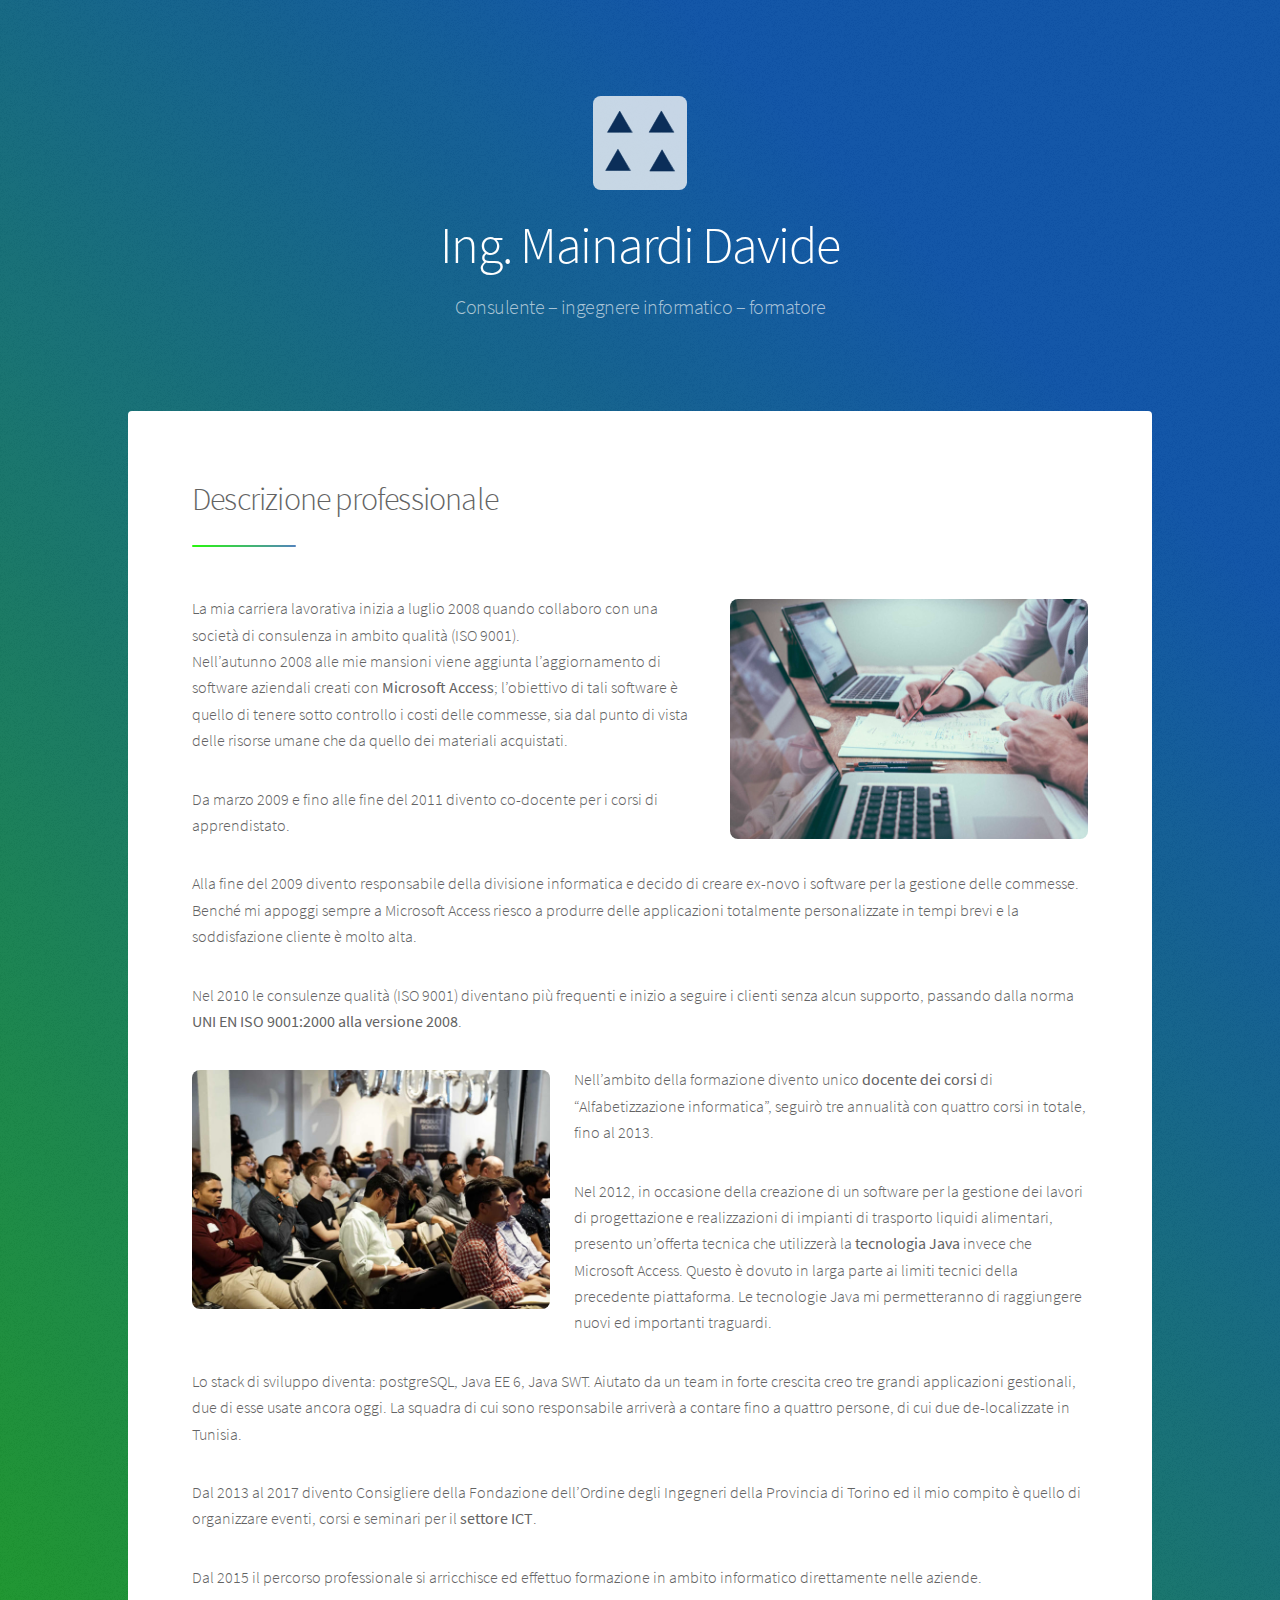
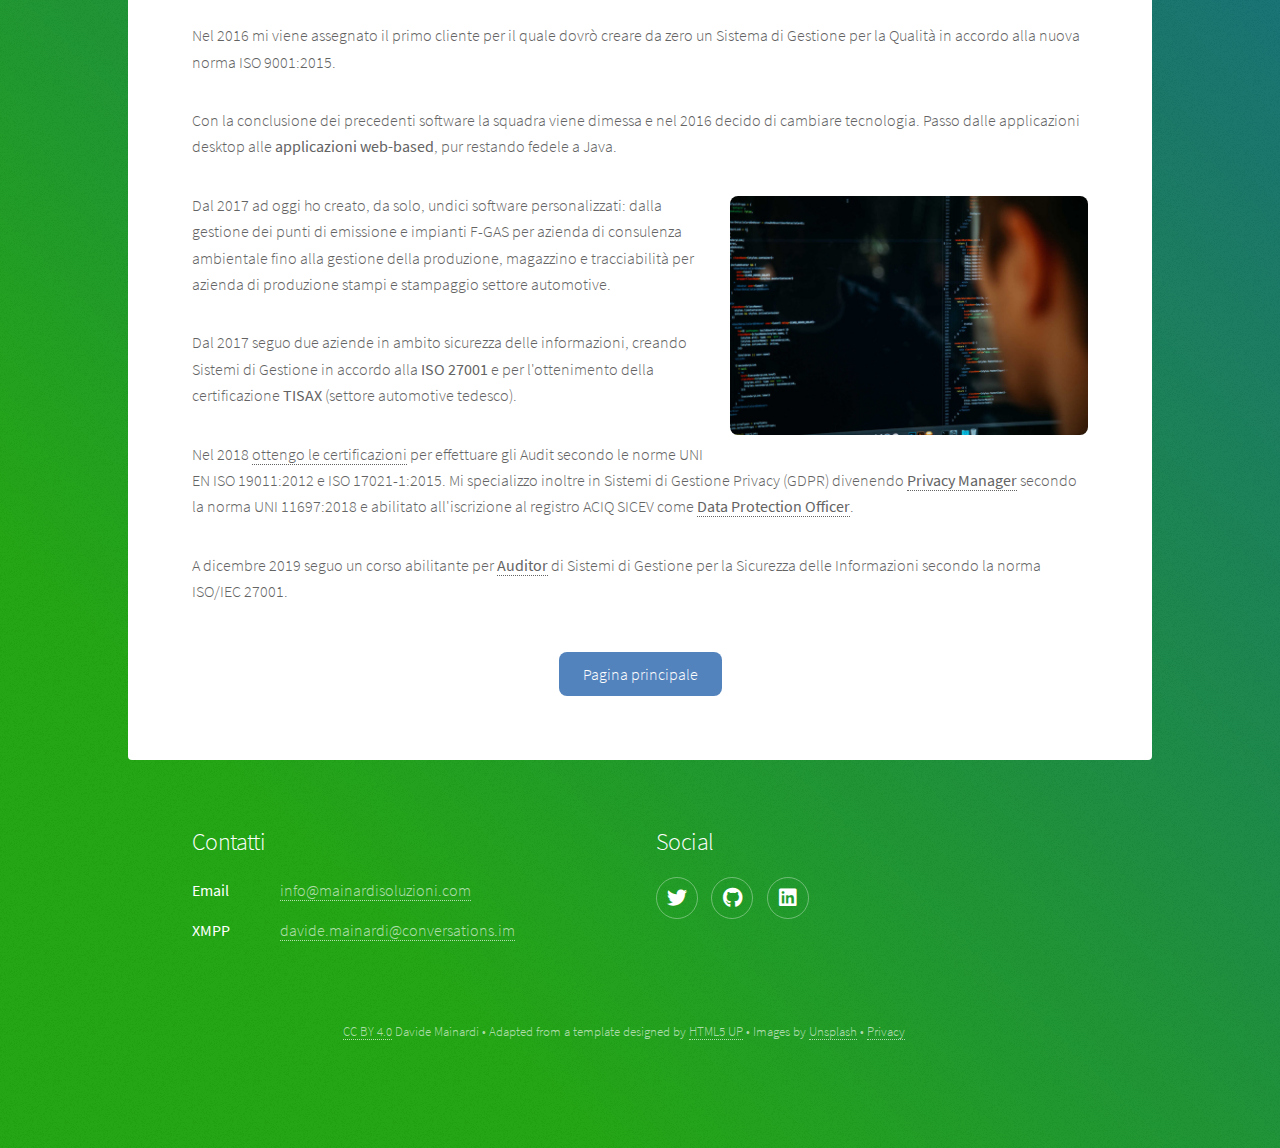
==== commit 5e269e9f: "Effettuato modifiche al contenuto in modo da eliminare alcuni grassetti e ad estendere alcune frasi" ====
--- a/descrizioneProfessionale.html
+++ b/descrizioneProfessionale.html
@@ -4,15 +4,30 @@
 	html5up.net | @ajlkn
 	Free for personal and commercial use under the CCA 3.0 license (html5up.net/license)
 -->
-<html>
+<html lang="it">
 	<head>
-		<title>Ing. Mainardi Davide</title>
+		<title>Il percorso professionale, le tecnologie e i traguardi</title>
 		<meta charset="utf-8" />
 		<meta name="viewport" content="width=device-width, initial-scale=1, user-scalable=no" />
-		<link rel="stylesheet" href="assets/css/main.css" />
-		<noscript><link rel="stylesheet" href="assets/css/noscript.css" /></noscript>
+		<link rel="stylesheet" href="assets/css/main.min.css" />
+		<noscript><link rel="stylesheet" href="assets/css/noscript.min.css" /></noscript>
 
         <meta name="description" content="Scopri come sono diventato consulente esperto in qualità, sicurezza informatica e privacy, così come programmatore di software gestionali e formatore.">
+
+		<link rel="apple-touch-icon" sizes="57x57" href="/apple-icon-57x57.png">
+		<link rel="apple-touch-icon" sizes="60x60" href="/apple-icon-60x60.png">
+		<link rel="apple-touch-icon" sizes="72x72" href="/apple-icon-72x72.png">
+		<link rel="apple-touch-icon" sizes="76x76" href="/apple-icon-76x76.png">
+		<link rel="apple-touch-icon" sizes="114x114" href="/apple-icon-114x114.png">
+		<link rel="apple-touch-icon" sizes="120x120" href="/apple-icon-120x120.png">
+		<link rel="apple-touch-icon" sizes="144x144" href="/apple-icon-144x144.png">
+		<link rel="apple-touch-icon" sizes="152x152" href="/apple-icon-152x152.png">
+		<link rel="apple-touch-icon" sizes="180x180" href="/apple-icon-180x180.png">
+		<link rel="icon" type="image/png" sizes="192x192"  href="/android-icon-192x192.png">
+		<link rel="icon" type="image/png" sizes="32x32" href="/favicon-32x32.png">
+		<link rel="icon" type="image/png" sizes="96x96" href="/favicon-96x96.png">
+		<link rel="icon" type="image/png" sizes="16x16" href="/favicon-16x16.png">
+		<link rel="manifest" href="/manifest.json">
 	</head>
 	<body class="is-preload">
 
@@ -21,7 +36,7 @@
 
 				<!-- Header -->
 					<header id="header" class="alt">
-						<span class="logo"><img src="images/logo.svg" alt="" /></span>
+						<span class="logo"><img src="images/logo.svg" alt="Logo Mainardi Soluzioni" /></span>
 						<h1>Ing. Mainardi Davide</h1>
 						<p>Consulente – ingegnere informatico – formatore</p>
 					</header>
@@ -34,22 +49,22 @@
 								<header class="major">
 									<h2>Descrizione professionale</h2>
 								</header>
-								<p><span class="image right"><img src="images/qualita.jpg" alt="https://unsplash.com/photos/5fNmWej4tAA" /></span>La mia carriera lavorativa inizia a luglio 2008 quando collaboro con una società di consulenza in ambito qualità (<strong>ISO 9001</strong>).<br />
+								<p><span class="image right"><img src="images/qualita.jpg" alt="https://unsplash.com/photos/5fNmWej4tAA" /></span>La mia carriera lavorativa inizia a luglio 2008 quando collaboro con una società di consulenza in ambito qualità (ISO 9001).<br />
 Nell’autunno 2008 alle mie mansioni viene aggiunta l’aggiornamento di software aziendali creati con <strong>Microsoft Access</strong>; l’obiettivo di tali software è quello di tenere sotto controllo i costi delle commesse, sia dal punto di vista delle risorse umane che da quello dei materiali acquistati.</p>
 								<p>Da marzo 2009 e fino alle fine del 2011 divento co-docente per i corsi di apprendistato.</p>
-								<p>Alla fine del 2009 divento <strong>responsabile della divisione informatica</strong> e decido di creare ex-novo i software per la gestione delle commesse. Benché mi appoggi sempre a Microsoft Access riesco a produrre delle applicazioni totalmente personalizzate in tempi brevi e la soddisfazione cliente è molto alta.</p>
+								<p>Alla fine del 2009 divento responsabile della divisione informatica e decido di creare ex-novo i software per la gestione delle commesse. Benché mi appoggi sempre a Microsoft Access riesco a produrre delle applicazioni totalmente personalizzate in tempi brevi e la soddisfazione cliente è molto alta.</p>
 								<p>Nel 2010 le consulenze qualità (ISO 9001) diventano più frequenti e inizio a seguire i clienti senza alcun supporto, passando dalla norma <strong>UNI EN ISO 9001:2000 alla versione 2008</strong>.</p>
 								<p><span class="image left"><img src="images/formazione.jpg" alt="https://unsplash.com/photos/-GajrOEN6m4" /></span>Nell’ambito della formazione divento unico <strong>docente dei corsi</strong> di “Alfabetizzazione informatica”, seguirò tre annualità con quattro corsi in totale, fino al 2013.</p>
-								<p>Nel 2012, in occasione della creazione di un software per la gestione dei lavori di progettazione e realizzazioni di impianti di trasporto liquidi alimentari, presento un’offerta tecnica che utilizzerà la <strong>tecnologia Java</strong> invece che Microsoft Access. Questo è dovuto in larga parte ai limiti tecnici della precedente piattaforma.</p>
-								<p>Lo stack di sviluppo diventa: postgreSQL, Java EE 6, Java SWT. Aiutato da un team in forte crescita creo tre grandi applicazioni gestionali, due di esse usate ancora oggi. <strong>La squadra di cui sono responsabile</strong> arriverà a contare fino a quattro persone, di cui due de-localizzate in Tunisia.</p>
-								<p>Dal 2013 al 2017 divento <strong>Consigliere</strong> della Fondazione dell’<strong>Ordine degli Ingegneri</strong> della Provincia di Torino ed il mio compito è quello di organizzare eventi, corsi e seminari per il <strong>settore ICT</strong>.</p>
-								<p>Dal 2015 effettuo <strong>formazione in ambito informatico</strong> direttamente nelle aziende.</p>
-								<p>Nel 2016 mi viene assegnato il primo cliente per il quale dovrò creare da zero un Sistema di Gestione per la Qualità in accordo alla nuova norma <strong>ISO 9001:2015</strong>.</p>
+								<p>Nel 2012, in occasione della creazione di un software per la gestione dei lavori di progettazione e realizzazioni di impianti di trasporto liquidi alimentari, presento un’offerta tecnica che utilizzerà la <strong>tecnologia Java</strong> invece che Microsoft Access. Questo è dovuto in larga parte ai limiti tecnici della precedente piattaforma. Le tecnologie Java mi permetteranno di raggiungere nuovi ed importanti traguardi.</p>
+								<p>Lo stack di sviluppo diventa: postgreSQL, Java EE 6, Java SWT. Aiutato da un team in forte crescita creo tre grandi applicazioni gestionali, due di esse usate ancora oggi. La squadra di cui sono responsabile arriverà a contare fino a quattro persone, di cui due de-localizzate in Tunisia.</p>
+								<p>Dal 2013 al 2017 divento Consigliere della Fondazione dell’Ordine degli Ingegneri della Provincia di Torino ed il mio compito è quello di organizzare eventi, corsi e seminari per il <strong>settore ICT</strong>.</p>
+								<p>Dal 2015 il percorso professionale si arricchisce ed effettuo formazione in ambito informatico direttamente nelle aziende.</p>
+								<p>Nel 2016 mi viene assegnato il primo cliente per il quale dovrò creare da zero un Sistema di Gestione per la Qualità in accordo alla nuova norma ISO 9001:2015.</p>
 								<p>Con la conclusione dei precedenti software la squadra viene dimessa e nel 2016 decido di cambiare tecnologia. Passo dalle applicazioni desktop alle <strong>applicazioni web-based</strong>, pur restando fedele a Java.</p>
-								<p><span class="image right"><img src="images/codice.jpg" alt="https://unsplash.com/photos/pjAH2Ax4uWk" /></span>Dal 2017 ad oggi ho creato, da solo, undici <strong>software personalizzati</strong>: dalla gestione dei punti di emissione e impianti F-GAS per azienda di consulenza ambientale fino alla  gestione della produzione, magazzino e tracciabilità per azienda di produzione stampi e stampaggio settore automotive.</p>
+								<p><span class="image right"><img src="images/codice.jpg" alt="https://unsplash.com/photos/pjAH2Ax4uWk" /></span>Dal 2017 ad oggi ho creato, da solo, undici software personalizzati: dalla gestione dei punti di emissione e impianti F-GAS per azienda di consulenza ambientale fino alla  gestione della produzione, magazzino e tracciabilità per azienda di produzione stampi e stampaggio settore automotive.</p>
 								<p>Dal 2017 seguo due aziende in ambito sicurezza delle informazioni, creando Sistemi di Gestione in accordo alla <strong>ISO 27001</strong> e per l'ottenimento della certificazione <strong>TISAX</strong> (settore automotive tedesco).</p>
-								<p>Nel 2018 <strong><a href="documents/auditorSistemiDiGestione.pdf">ottengo le certificazioni</a></strong> per effettuare gli Audit secondo le norme <strong>UNI EN ISO 19011:2012</strong> e <strong>ISO 17021-1:2015</strong>. Mi specializzo inoltre in Sistemi di Gestione Privacy (<strong>GDPR</strong>) divenendo <strong><a href="documents/privacyManager.pdf">Privacy Manager</a></strong> secondo la norma <strong>UNI 11697:2018</strong> e abilitato all'iscrizione al registro <strong>ACIQ SICEV</strong> come <strong><a href="documents/dataProtectionOfficer.pdf">Data Protection Officer</a></strong>.</p>
-								<p>A dicembre 2019 seguo un corso abilitante per <strong><a href="documents/iso27001.pdf">Auditor</a></strong> di Sistemi di Gestione per la Sicurezza delle Informazioni secondo la norma <strong>ISO/IEC 27001</strong>.</p>
+								<p>Nel 2018 <a href="documents/auditorSistemiDiGestione.pdf">ottengo le certificazioni</a> per effettuare gli Audit secondo le norme UNI EN ISO 19011:2012 e ISO 17021-1:2015. Mi specializzo inoltre in Sistemi di Gestione Privacy (GDPR) divenendo <strong><a href="documents/privacyManager.pdf">Privacy Manager</a></strong> secondo la norma UNI 11697:2018 e abilitato all'iscrizione al registro ACIQ SICEV come <strong><a href="documents/dataProtectionOfficer.pdf">Data Protection Officer</a></strong>.</p>
+								<p>A dicembre 2019 seguo un corso abilitante per <strong><a href="documents/iso27001.pdf">Auditor</a></strong> di Sistemi di Gestione per la Sicurezza delle Informazioni secondo la norma ISO/IEC 27001.</p>
 							    <footer class="major">
 									<ul class="actions special">
 										<li><a href="index.html#descrizioneProfessionale" class="button primary">Pagina principale</a></li>
@@ -97,8 +112,8 @@
 			<script src="assets/js/jquery.scrolly.min.js"></script>
 			<script src="assets/js/browser.min.js"></script>
 			<script src="assets/js/breakpoints.min.js"></script>
-			<script src="assets/js/util.js"></script>
-			<script src="assets/js/main.js"></script>
+			<script src="assets/js/util.min.js"></script>
+			<script src="assets/js/main.min.js"></script>
 
 	</body>
 </html>
--- a/assets/css/main.min.css
+++ b/assets/css/main.min.css
@@ -0,0 +1 @@
+﻿@import'fontawesome-all.min.css';@font-face{font-family:"Source Sans Pro";font-style:normal;font-weight:300;src:url("../webfonts/source-sans-pro-v13-latin-300.eot");src:local("Source Sans Pro Light"),local("SourceSansPro-Light"),url("../webfonts/source-sans-pro-v13-latin-300.eot?#iefix") format("embedded-opentype"),url("../webfonts/source-sans-pro-v13-latin-300.woff2") format("woff2"),url("../webfonts/source-sans-pro-v13-latin-300.woff") format("woff"),url("../webfonts/source-sans-pro-v13-latin-300.ttf") format("truetype"),url("../webfonts/source-sans-pro-v13-latin-300.svg#SourceSansPro") format("svg")}@font-face{font-family:"Source Sans Pro";font-style:normal;font-weight:400;src:url("../webfonts/source-sans-pro-v13-latin-regular.eot");src:local("Source Sans Pro Regular"),local("SourceSansPro-Regular"),url("../webfonts/source-sans-pro-v13-latin-regular.eot?#iefix") format("embedded-opentype"),url("../webfonts/source-sans-pro-v13-latin-regular.woff2") format("woff2"),url("../webfonts/source-sans-pro-v13-latin-regular.woff") format("woff"),url("../webfonts/source-sans-pro-v13-latin-regular.ttf") format("truetype"),url("../webfonts/source-sans-pro-v13-latin-regular.svg#SourceSansPro") format("svg")}html,body,div,span,applet,object,iframe,h1,h2,h3,h4,h5,h6,p,blockquote,pre,a,abbr,acronym,address,big,cite,code,del,dfn,em,img,ins,kbd,q,s,samp,small,strike,strong,sub,sup,tt,var,b,u,i,center,dl,dt,dd,ol,ul,li,fieldset,form,label,legend,table,caption,tbody,tfoot,thead,tr,th,td,article,aside,canvas,details,embed,figure,figcaption,footer,header,hgroup,menu,nav,output,ruby,section,summary,time,mark,audio,video{margin:0;padding:0;border:0;font-size:100%;font:inherit;vertical-align:baseline}article,aside,details,figcaption,figure,footer,header,hgroup,menu,nav,section{display:block}body{line-height:1}ol,ul{list-style:none}blockquote,q{quotes:none}blockquote:before,blockquote:after,q:before,q:after{content:"";content:none}table{border-collapse:collapse;border-spacing:0}body{-webkit-text-size-adjust:none}mark{background-color:transparent;color:inherit}input::-moz-focus-inner{border:0;padding:0}input,select,textarea{-moz-appearance:none;-webkit-appearance:none;-ms-appearance:none;appearance:none}@-ms-viewport{width:device-width}body{-ms-overflow-style:scrollbar}@media screen and (max-width: 480px){html,body{min-width:320px}}html{box-sizing:border-box}*,*:before,*:after{box-sizing:inherit}body{background-color:#247319;background-image:url("images/overlay.png"), -moz-linear-gradient(45deg, #20a60e 15%, #0e53a7 85%);background-image:url("images/overlay.png"), -webkit-linear-gradient(45deg, #20a60e 15%, #0e53a7 85%);background-image:url("images/overlay.png"), -ms-linear-gradient(45deg, #20a60e 15%, #0e53a7 85%);background-image:url("images/overlay.png"), linear-gradient(45deg, #20a60e 15%, #0e53a7 85%)}body.is-preload *,body.is-preload *:before,body.is-preload *:after{-moz-animation:none !important;-webkit-animation:none !important;-ms-animation:none !important;animation:none !important;-moz-transition:none !important;-webkit-transition:none !important;-ms-transition:none !important;transition:none !important}body{background-color:#247319;color:rgba(255,255,255,.65)}body,input,select,textarea{font-family:"Source Sans Pro",Helvetica,sans-serif;font-size:17pt;font-weight:300;line-height:1.65}@media screen and (max-width: 1680px){body,input,select,textarea{font-size:14pt}}@media screen and (max-width: 1280px){body,input,select,textarea{font-size:12pt}}@media screen and (max-width: 360px){body,input,select,textarea{font-size:11pt}}a{-moz-transition:color 0.2s ease, border-bottom 0.2s ease;-webkit-transition:color 0.2s ease, border-bottom 0.2s ease;-ms-transition:color 0.2s ease, border-bottom 0.2s ease;transition:color 0.2s ease, border-bottom 0.2s ease;text-decoration:none;border-bottom:dotted 1px;color:inherit}a:hover{border-bottom-color:transparent}strong,b{font-weight:400}em,i{font-style:italic}p{margin:0 0 2em 0}p.content{-moz-columns:20em 2;-webkit-columns:20em 2;-ms-columns:20em 2;columns:20em 2;-moz-column-gap:2em;-webkit-column-gap:2em;-ms-column-gap:2em;column-gap:2em;text-align:justify}h1,h2,h3,h4,h5,h6{font-weight:300;line-height:1.5;margin:0 0 .7em 0;letter-spacing:-0.025em}h1 a,h2 a,h3 a,h4 a,h5 a,h6 a{color:inherit;text-decoration:none}h1{font-size:2.5em;line-height:1.2}h2{font-size:1.5em}h3{font-size:1.25em}h4{font-size:1.1em}h5{font-size:.9em}h6{font-size:.7em}@media screen and (max-width: 736px){h1{font-size:2em}}sub{font-size:.8em;position:relative;top:.5em}sup{font-size:.8em;position:relative;top:-0.5em}blockquote{border-left:solid 4px;font-style:italic;margin:0 0 2em 0;padding:.5em 0 .5em 2em}code{border-radius:8px;border:solid 1px;font-family:"Courier New",monospace;font-size:.9em;margin:0 .25em;padding:.25em .65em}pre{-webkit-overflow-scrolling:touch;font-family:"Courier New",monospace;font-size:.9em;margin:0 0 2em 0}pre code{display:block;line-height:1.75;padding:1em 1.5em;overflow-x:auto}hr{border:0;border-bottom:solid 1px;margin:2em 0}hr.major{margin:3em 0}.align-left{text-align:left}.align-center{text-align:center}.align-right{text-align:right}.no-border-bottom{border-bottom:none}input,select,textarea{color:#fff}a:hover{color:#fff}strong,b{color:#fff}h1,h2,h3,h4,h5,h6{color:#fff}blockquote{border-left-color:rgba(255,255,255,.35)}code{background:rgba(255,255,255,.075);border-color:rgba(255,255,255,.35)}hr{border-bottom-color:rgba(255,255,255,.35)}.row{display:flex;flex-wrap:wrap;box-sizing:border-box;align-items:stretch}.row > *{box-sizing:border-box}.row.gtr-uniform > * > :last-child{margin-bottom:0}.row.aln-left{justify-content:flex-start}.row.aln-center{justify-content:center}.row.aln-right{justify-content:flex-end}.row.aln-top{align-items:flex-start}.row.aln-middle{align-items:center}.row.aln-bottom{align-items:flex-end}.row > .imp{order:-1}.row > .col-1{width:8.3333333333%}.row > .off-1{margin-left:8.3333333333%}.row > .col-2{width:16.6666666667%}.row > .off-2{margin-left:16.6666666667%}.row > .col-3{width:25%}.row > .off-3{margin-left:25%}.row > .col-4{width:33.3333333333%}.row > .off-4{margin-left:33.3333333333%}.row > .col-5{width:41.6666666667%}.row > .off-5{margin-left:41.6666666667%}.row > .col-6{width:50%}.row > .off-6{margin-left:50%}.row > .col-7{width:58.3333333333%}.row > .off-7{margin-left:58.3333333333%}.row > .col-8{width:66.6666666667%}.row > .off-8{margin-left:66.6666666667%}.row > .col-9{width:75%}.row > .off-9{margin-left:75%}.row > .col-10{width:83.3333333333%}.row > .off-10{margin-left:83.3333333333%}.row > .col-11{width:91.6666666667%}.row > .off-11{margin-left:91.6666666667%}.row > .col-12{width:100%}.row > .off-12{margin-left:100%}.row.gtr-0{margin-top:0;margin-left:0}.row.gtr-0 > *{padding:0 0 0 0}.row.gtr-0.gtr-uniform{margin-top:0}.row.gtr-0.gtr-uniform > *{padding-top:0}.row.gtr-25{margin-top:0;margin-left:-0.375em}.row.gtr-25 > *{padding:0 0 0 .375em}.row.gtr-25.gtr-uniform{margin-top:-0.375em}.row.gtr-25.gtr-uniform > *{padding-top:.375em}.row.gtr-50{margin-top:0;margin-left:-0.75em}.row.gtr-50 > *{padding:0 0 0 .75em}.row.gtr-50.gtr-uniform{margin-top:-0.75em}.row.gtr-50.gtr-uniform > *{padding-top:.75em}.row{margin-top:0;margin-left:-1.5em}.row > *{padding:0 0 0 1.5em}.row.gtr-uniform{margin-top:-1.5em}.row.gtr-uniform > *{padding-top:1.5em}.row.gtr-150{margin-top:0;margin-left:-2.25em}.row.gtr-150 > *{padding:0 0 0 2.25em}.row.gtr-150.gtr-uniform{margin-top:-2.25em}.row.gtr-150.gtr-uniform > *{padding-top:2.25em}.row.gtr-200{margin-top:0;margin-left:-3em}.row.gtr-200 > *{padding:0 0 0 3em}.row.gtr-200.gtr-uniform{margin-top:-3em}.row.gtr-200.gtr-uniform > *{padding-top:3em}@media screen and (max-width: 1680px){.row{display:flex;flex-wrap:wrap;box-sizing:border-box;align-items:stretch}.row > *{box-sizing:border-box}.row.gtr-uniform > * > :last-child{margin-bottom:0}.row.aln-left{justify-content:flex-start}.row.aln-center{justify-content:center}.row.aln-right{justify-content:flex-end}.row.aln-top{align-items:flex-start}.row.aln-middle{align-items:center}.row.aln-bottom{align-items:flex-end}.row > .imp-xlarge{order:-1}.row > .col-1-xlarge{width:8.3333333333%}.row > .off-1-xlarge{margin-left:8.3333333333%}.row > .col-2-xlarge{width:16.6666666667%}.row > .off-2-xlarge{margin-left:16.6666666667%}.row > .col-3-xlarge{width:25%}.row > .off-3-xlarge{margin-left:25%}.row > .col-4-xlarge{width:33.3333333333%}.row > .off-4-xlarge{margin-left:33.3333333333%}.row > .col-5-xlarge{width:41.6666666667%}.row > .off-5-xlarge{margin-left:41.6666666667%}.row > .col-6-xlarge{width:50%}.row > .off-6-xlarge{margin-left:50%}.row > .col-7-xlarge{width:58.3333333333%}.row > .off-7-xlarge{margin-left:58.3333333333%}.row > .col-8-xlarge{width:66.6666666667%}.row > .off-8-xlarge{margin-left:66.6666666667%}.row > .col-9-xlarge{width:75%}.row > .off-9-xlarge{margin-left:75%}.row > .col-10-xlarge{width:83.3333333333%}.row > .off-10-xlarge{margin-left:83.3333333333%}.row > .col-11-xlarge{width:91.6666666667%}.row > .off-11-xlarge{margin-left:91.6666666667%}.row > .col-12-xlarge{width:100%}.row > .off-12-xlarge{margin-left:100%}.row.gtr-0{margin-top:0;margin-left:0}.row.gtr-0 > *{padding:0 0 0 0}.row.gtr-0.gtr-uniform{margin-top:0}.row.gtr-0.gtr-uniform > *{padding-top:0}.row.gtr-25{margin-top:0;margin-left:-0.375em}.row.gtr-25 > *{padding:0 0 0 .375em}.row.gtr-25.gtr-uniform{margin-top:-0.375em}.row.gtr-25.gtr-uniform > *{padding-top:.375em}.row.gtr-50{margin-top:0;margin-left:-0.75em}.row.gtr-50 > *{padding:0 0 0 .75em}.row.gtr-50.gtr-uniform{margin-top:-0.75em}.row.gtr-50.gtr-uniform > *{padding-top:.75em}.row{margin-top:0;margin-left:-1.5em}.row > *{padding:0 0 0 1.5em}.row.gtr-uniform{margin-top:-1.5em}.row.gtr-uniform > *{padding-top:1.5em}.row.gtr-150{margin-top:0;margin-left:-2.25em}.row.gtr-150 > *{padding:0 0 0 2.25em}.row.gtr-150.gtr-uniform{margin-top:-2.25em}.row.gtr-150.gtr-uniform > *{padding-top:2.25em}.row.gtr-200{margin-top:0;margin-left:-3em}.row.gtr-200 > *{padding:0 0 0 3em}.row.gtr-200.gtr-uniform{margin-top:-3em}.row.gtr-200.gtr-uniform > *{padding-top:3em}}@media screen and (max-width: 1280px){.row{display:flex;flex-wrap:wrap;box-sizing:border-box;align-items:stretch}.row > *{box-sizing:border-box}.row.gtr-uniform > * > :last-child{margin-bottom:0}.row.aln-left{justify-content:flex-start}.row.aln-center{justify-content:center}.row.aln-right{justify-content:flex-end}.row.aln-top{align-items:flex-start}.row.aln-middle{align-items:center}.row.aln-bottom{align-items:flex-end}.row > .imp-large{order:-1}.row > .col-1-large{width:8.3333333333%}.row > .off-1-large{margin-left:8.3333333333%}.row > .col-2-large{width:16.6666666667%}.row > .off-2-large{margin-left:16.6666666667%}.row > .col-3-large{width:25%}.row > .off-3-large{margin-left:25%}.row > .col-4-large{width:33.3333333333%}.row > .off-4-large{margin-left:33.3333333333%}.row > .col-5-large{width:41.6666666667%}.row > .off-5-large{margin-left:41.6666666667%}.row > .col-6-large{width:50%}.row > .off-6-large{margin-left:50%}.row > .col-7-large{width:58.3333333333%}.row > .off-7-large{margin-left:58.3333333333%}.row > .col-8-large{width:66.6666666667%}.row > .off-8-large{margin-left:66.6666666667%}.row > .col-9-large{width:75%}.row > .off-9-large{margin-left:75%}.row > .col-10-large{width:83.3333333333%}.row > .off-10-large{margin-left:83.3333333333%}.row > .col-11-large{width:91.6666666667%}.row > .off-11-large{margin-left:91.6666666667%}.row > .col-12-large{width:100%}.row > .off-12-large{margin-left:100%}.row.gtr-0{margin-top:0;margin-left:0}.row.gtr-0 > *{padding:0 0 0 0}.row.gtr-0.gtr-uniform{margin-top:0}.row.gtr-0.gtr-uniform > *{padding-top:0}.row.gtr-25{margin-top:0;margin-left:-0.375em}.row.gtr-25 > *{padding:0 0 0 .375em}.row.gtr-25.gtr-uniform{margin-top:-0.375em}.row.gtr-25.gtr-uniform > *{padding-top:.375em}.row.gtr-50{margin-top:0;margin-left:-0.75em}.row.gtr-50 > *{padding:0 0 0 .75em}.row.gtr-50.gtr-uniform{margin-top:-0.75em}.row.gtr-50.gtr-uniform > *{padding-top:.75em}.row{margin-top:0;margin-left:-1.5em}.row > *{padding:0 0 0 1.5em}.row.gtr-uniform{margin-top:-1.5em}.row.gtr-uniform > *{padding-top:1.5em}.row.gtr-150{margin-top:0;margin-left:-2.25em}.row.gtr-150 > *{padding:0 0 0 2.25em}.row.gtr-150.gtr-uniform{margin-top:-2.25em}.row.gtr-150.gtr-uniform > *{padding-top:2.25em}.row.gtr-200{margin-top:0;margin-left:-3em}.row.gtr-200 > *{padding:0 0 0 3em}.row.gtr-200.gtr-uniform{margin-top:-3em}.row.gtr-200.gtr-uniform > *{padding-top:3em}}@media screen and (max-width: 980px){.row{display:flex;flex-wrap:wrap;box-sizing:border-box;align-items:stretch}.row > *{box-sizing:border-box}.row.gtr-uniform > * > :last-child{margin-bottom:0}.row.aln-left{justify-content:flex-start}.row.aln-center{justify-content:center}.row.aln-right{justify-content:flex-end}.row.aln-top{align-items:flex-start}.row.aln-middle{align-items:center}.row.aln-bottom{align-items:flex-end}.row > .imp-medium{order:-1}.row > .col-1-medium{width:8.3333333333%}.row > .off-1-medium{margin-left:8.3333333333%}.row > .col-2-medium{width:16.6666666667%}.row > .off-2-medium{margin-left:16.6666666667%}.row > .col-3-medium{width:25%}.row > .off-3-medium{margin-left:25%}.row > .col-4-medium{width:33.3333333333%}.row > .off-4-medium{margin-left:33.3333333333%}.row > .col-5-medium{width:41.6666666667%}.row > .off-5-medium{margin-left:41.6666666667%}.row > .col-6-medium{width:50%}.row > .off-6-medium{margin-left:50%}.row > .col-7-medium{width:58.3333333333%}.row > .off-7-medium{margin-left:58.3333333333%}.row > .col-8-medium{width:66.6666666667%}.row > .off-8-medium{margin-left:66.6666666667%}.row > .col-9-medium{width:75%}.row > .off-9-medium{margin-left:75%}.row > .col-10-medium{width:83.3333333333%}.row > .off-10-medium{margin-left:83.3333333333%}.row > .col-11-medium{width:91.6666666667%}.row > .off-11-medium{margin-left:91.6666666667%}.row > .col-12-medium{width:100%}.row > .off-12-medium{margin-left:100%}.row.gtr-0{margin-top:0;margin-left:0}.row.gtr-0 > *{padding:0 0 0 0}.row.gtr-0.gtr-uniform{margin-top:0}.row.gtr-0.gtr-uniform > *{padding-top:0}.row.gtr-25{margin-top:0;margin-left:-0.375em}.row.gtr-25 > *{padding:0 0 0 .375em}.row.gtr-25.gtr-uniform{margin-top:-0.375em}.row.gtr-25.gtr-uniform > *{padding-top:.375em}.row.gtr-50{margin-top:0;margin-left:-0.75em}.row.gtr-50 > *{padding:0 0 0 .75em}.row.gtr-50.gtr-uniform{margin-top:-0.75em}.row.gtr-50.gtr-uniform > *{padding-top:.75em}.row{margin-top:0;margin-left:-1.5em}.row > *{padding:0 0 0 1.5em}.row.gtr-uniform{margin-top:-1.5em}.row.gtr-uniform > *{padding-top:1.5em}.row.gtr-150{margin-top:0;margin-left:-2.25em}.row.gtr-150 > *{padding:0 0 0 2.25em}.row.gtr-150.gtr-uniform{margin-top:-2.25em}.row.gtr-150.gtr-uniform > *{padding-top:2.25em}.row.gtr-200{margin-top:0;margin-left:-3em}.row.gtr-200 > *{padding:0 0 0 3em}.row.gtr-200.gtr-uniform{margin-top:-3em}.row.gtr-200.gtr-uniform > *{padding-top:3em}}@media screen and (max-width: 736px){.row{display:flex;flex-wrap:wrap;box-sizing:border-box;align-items:stretch}.row > *{box-sizing:border-box}.row.gtr-uniform > * > :last-child{margin-bottom:0}.row.aln-left{justify-content:flex-start}.row.aln-center{justify-content:center}.row.aln-right{justify-content:flex-end}.row.aln-top{align-items:flex-start}.row.aln-middle{align-items:center}.row.aln-bottom{align-items:flex-end}.row > .imp-small{order:-1}.row > .col-1-small{width:8.3333333333%}.row > .off-1-small{margin-left:8.3333333333%}.row > .col-2-small{width:16.6666666667%}.row > .off-2-small{margin-left:16.6666666667%}.row > .col-3-small{width:25%}.row > .off-3-small{margin-left:25%}.row > .col-4-small{width:33.3333333333%}.row > .off-4-small{margin-left:33.3333333333%}.row > .col-5-small{width:41.6666666667%}.row > .off-5-small{margin-left:41.6666666667%}.row > .col-6-small{width:50%}.row > .off-6-small{margin-left:50%}.row > .col-7-small{width:58.3333333333%}.row > .off-7-small{margin-left:58.3333333333%}.row > .col-8-small{width:66.6666666667%}.row > .off-8-small{margin-left:66.6666666667%}.row > .col-9-small{width:75%}.row > .off-9-small{margin-left:75%}.row > .col-10-small{width:83.3333333333%}.row > .off-10-small{margin-left:83.3333333333%}.row > .col-11-small{width:91.6666666667%}.row > .off-11-small{margin-left:91.6666666667%}.row > .col-12-small{width:100%}.row > .off-12-small{margin-left:100%}.row.gtr-0{margin-top:0;margin-left:0}.row.gtr-0 > *{padding:0 0 0 0}.row.gtr-0.gtr-uniform{margin-top:0}.row.gtr-0.gtr-uniform > *{padding-top:0}.row.gtr-25{margin-top:0;margin-left:-0.25em}.row.gtr-25 > *{padding:0 0 0 .25em}.row.gtr-25.gtr-uniform{margin-top:-0.25em}.row.gtr-25.gtr-uniform > *{padding-top:.25em}.row.gtr-50{margin-top:0;margin-left:-0.5em}.row.gtr-50 > *{padding:0 0 0 .5em}.row.gtr-50.gtr-uniform{margin-top:-0.5em}.row.gtr-50.gtr-uniform > *{padding-top:.5em}.row{margin-top:0;margin-left:-1em}.row > *{padding:0 0 0 1em}.row.gtr-uniform{margin-top:-1em}.row.gtr-uniform > *{padding-top:1em}.row.gtr-150{margin-top:0;margin-left:-1.5em}.row.gtr-150 > *{padding:0 0 0 1.5em}.row.gtr-150.gtr-uniform{margin-top:-1.5em}.row.gtr-150.gtr-uniform > *{padding-top:1.5em}.row.gtr-200{margin-top:0;margin-left:-2em}.row.gtr-200 > *{padding:0 0 0 2em}.row.gtr-200.gtr-uniform{margin-top:-2em}.row.gtr-200.gtr-uniform > *{padding-top:2em}}@media screen and (max-width: 480px){.row{display:flex;flex-wrap:wrap;box-sizing:border-box;align-items:stretch}.row > *{box-sizing:border-box}.row.gtr-uniform > * > :last-child{margin-bottom:0}.row.aln-left{justify-content:flex-start}.row.aln-center{justify-content:center}.row.aln-right{justify-content:flex-end}.row.aln-top{align-items:flex-start}.row.aln-middle{align-items:center}.row.aln-bottom{align-items:flex-end}.row > .imp-xsmall{order:-1}.row > .col-1-xsmall{width:8.3333333333%}.row > .off-1-xsmall{margin-left:8.3333333333%}.row > .col-2-xsmall{width:16.6666666667%}.row > .off-2-xsmall{margin-left:16.6666666667%}.row > .col-3-xsmall{width:25%}.row > .off-3-xsmall{margin-left:25%}.row > .col-4-xsmall{width:33.3333333333%}.row > .off-4-xsmall{margin-left:33.3333333333%}.row > .col-5-xsmall{width:41.6666666667%}.row > .off-5-xsmall{margin-left:41.6666666667%}.row > .col-6-xsmall{width:50%}.row > .off-6-xsmall{margin-left:50%}.row > .col-7-xsmall{width:58.3333333333%}.row > .off-7-xsmall{margin-left:58.3333333333%}.row > .col-8-xsmall{width:66.6666666667%}.row > .off-8-xsmall{margin-left:66.6666666667%}.row > .col-9-xsmall{width:75%}.row > .off-9-xsmall{margin-left:75%}.row > .col-10-xsmall{width:83.3333333333%}.row > .off-10-xsmall{margin-left:83.3333333333%}.row > .col-11-xsmall{width:91.6666666667%}.row > .off-11-xsmall{margin-left:91.6666666667%}.row > .col-12-xsmall{width:100%}.row > .off-12-xsmall{margin-left:100%}.row.gtr-0{margin-top:0;margin-left:0}.row.gtr-0 > *{padding:0 0 0 0}.row.gtr-0.gtr-uniform{margin-top:0}.row.gtr-0.gtr-uniform > *{padding-top:0}.row.gtr-25{margin-top:0;margin-left:-0.3125em}.row.gtr-25 > *{padding:0 0 0 .3125em}.row.gtr-25.gtr-uniform{margin-top:-0.3125em}.row.gtr-25.gtr-uniform > *{padding-top:.3125em}.row.gtr-50{margin-top:0;margin-left:-0.625em}.row.gtr-50 > *{padding:0 0 0 .625em}.row.gtr-50.gtr-uniform{margin-top:-0.625em}.row.gtr-50.gtr-uniform > *{padding-top:.625em}.row{margin-top:0;margin-left:-1.25em}.row > *{padding:0 0 0 1.25em}.row.gtr-uniform{margin-top:-1.25em}.row.gtr-uniform > *{padding-top:1.25em}.row.gtr-150{margin-top:0;margin-left:-1.875em}.row.gtr-150 > *{padding:0 0 0 1.875em}.row.gtr-150.gtr-uniform{margin-top:-1.875em}.row.gtr-150.gtr-uniform > *{padding-top:1.875em}.row.gtr-200{margin-top:0;margin-left:-2.5em}.row.gtr-200 > *{padding:0 0 0 2.5em}.row.gtr-200.gtr-uniform{margin-top:-2.5em}.row.gtr-200.gtr-uniform > *{padding-top:2.5em}}.box{border-radius:8px;border:solid;margin-bottom:2em;padding:1.5em}.box > :last-child,.box > :last-child > :last-child,.box > :last-child > :last-child > :last-child{margin-bottom:0}.box.alt{border:0;border-radius:0;padding:0}.box{border-color:rgba(255,255,255,.35)}input[type=submit],input[type=reset],input[type=button],button,.button{-moz-appearance:none;-webkit-appearance:none;-ms-appearance:none;appearance:none;-moz-transition:background-color 0.2s ease-in-out, color 0.2s ease-in-out;-webkit-transition:background-color 0.2s ease-in-out, color 0.2s ease-in-out;-ms-transition:background-color 0.2s ease-in-out, color 0.2s ease-in-out;transition:background-color 0.2s ease-in-out, color 0.2s ease-in-out;border-radius:8px;border:0;cursor:pointer;display:inline-block;font-weight:300;height:2.75em;line-height:2.75em;min-width:9.25em;padding:0 1.5em;text-align:center;text-decoration:none;white-space:nowrap}input[type=submit].icon,input[type=reset].icon,input[type=button].icon,button.icon,.button.icon{padding-left:1.35em}input[type=submit].icon:before,input[type=reset].icon:before,input[type=button].icon:before,button.icon:before,.button.icon:before{margin-right:.5em}input[type=submit].fit,input[type=reset].fit,input[type=button].fit,button.fit,.button.fit{width:100%}input[type=submit].small,input[type=reset].small,input[type=button].small,button.small,.button.small{font-size:.8em}input[type=submit].large,input[type=reset].large,input[type=button].large,button.large,.button.large{font-size:1.35em}input[type=submit].disabled,input[type=submit]:disabled,input[type=reset].disabled,input[type=reset]:disabled,input[type=button].disabled,input[type=button]:disabled,button.disabled,button:disabled,.button.disabled,.button:disabled{pointer-events:none;opacity:.25}@media screen and (max-width: 736px){input[type=submit],input[type=reset],input[type=button],button,.button{min-width:0}}input[type=submit],input[type=reset],input[type=button],button,.button{background-color:transparent;box-shadow:inset 0 0 0 1px rgba(255,255,255,.35);color:#fff !important}input[type=submit]:hover,input[type=reset]:hover,input[type=button]:hover,button:hover,.button:hover{background-color:rgba(255,255,255,.075)}input[type=submit]:active,input[type=reset]:active,input[type=button]:active,button:active,.button:active{background-color:rgba(255,255,255,.2)}input[type=submit].icon:before,input[type=reset].icon:before,input[type=button].icon:before,button.icon:before,.button.icon:before{color:rgba(255,255,255,.5)}input[type=submit].primary,input[type=reset].primary,input[type=button].primary,button.primary,.button.primary{background-color:#5383bd;color:#fff !important;box-shadow:none}input[type=submit].primary:hover,input[type=reset].primary:hover,input[type=button].primary:hover,button.primary:hover,.button.primary:hover{background-color:#5e8bc1}input[type=submit].primary:active,input[type=reset].primary:active,input[type=button].primary:active,button.primary:active,.button.primary:active{background-color:#487bb9}input[type=submit].primary.icon:before,input[type=reset].primary.icon:before,input[type=button].primary.icon:before,button.primary.icon:before,.button.primary.icon:before{color:#fff !important}form{margin:0 0 2em 0}label{display:block;font-size:.9em;font-weight:400;margin:0 0 1em 0}input[type=text],input[type=password],input[type=email],select,textarea{-moz-appearance:none;-webkit-appearance:none;-ms-appearance:none;appearance:none;border-radius:8px;border:solid 1px;color:inherit;display:block;outline:0;padding:0 1em;text-decoration:none;width:100%}input[type=text]:invalid,input[type=password]:invalid,input[type=email]:invalid,select:invalid,textarea:invalid{box-shadow:none}select{background-size:1.25rem;background-repeat:no-repeat;background-position:calc(100% - 1rem) center;height:2.75em;padding-right:2.75em;text-overflow:ellipsis}select:focus::-ms-value{background-color:transparent}select::-ms-expand{display:none}input[type=text],input[type=password],input[type=email],select{height:2.75em}textarea{padding:.75em 1em}input[type=checkbox],input[type=radio]{-moz-appearance:none;-webkit-appearance:none;-ms-appearance:none;appearance:none;display:block;float:left;margin-right:-2em;opacity:0;width:1em;z-index:-1}input[type=checkbox] + label,input[type=radio] + label{text-decoration:none;cursor:pointer;display:inline-block;font-size:1em;font-weight:300;padding-left:2.4em;padding-right:.75em;position:relative}input[type=checkbox] + label:before,input[type=radio] + label:before{-moz-osx-font-smoothing:grayscale;-webkit-font-smoothing:antialiased;display:inline-block;font-style:normal;font-variant:normal;text-rendering:auto;line-height:1;text-transform:none !important;font-family:"Font Awesome 5 Free";font-weight:900}input[type=checkbox] + label:before,input[type=radio] + label:before{border-radius:8px;border:solid 1px;content:"";display:inline-block;font-size:.8em;height:2.0625em;left:0;line-height:2.0625em;position:absolute;text-align:center;top:0;width:2.0625em}input[type=checkbox]:checked + label:before,input[type=radio]:checked + label:before{content:""}input[type=checkbox] + label:before{border-radius:8px}input[type=radio] + label:before{border-radius:100%}::-webkit-input-placeholder{opacity:1}:-moz-placeholder{opacity:1}::-moz-placeholder{opacity:1}:-ms-input-placeholder{opacity:1}label{color:#fff}input[type=text],input[type=password],input[type=email],select,textarea{background-color:rgba(255,255,255,.075);border-color:rgba(255,255,255,.35)}input[type=text]:focus,input[type=password]:focus,input[type=email]:focus,select:focus,textarea:focus{border-color:#5383bd;box-shadow:0 0 0 1px #5383bd}select{background-image:url("data:image/svg+xml;charset=utf8,%3Csvg xmlns='http://www.w3.org/2000/svg' width='40' height='40' preserveAspectRatio='none' viewBox='0 0 40 40'%3E%3Cpath d='M9.4,12.3l10.4,10.4l10.4-10.4c0.2-0.2,0.5-0.4,0.9-0.4c0.3,0,0.6,0.1,0.9,0.4l3.3,3.3c0.2,0.2,0.4,0.5,0.4,0.9 c0,0.4-0.1,0.6-0.4,0.9L20.7,31.9c-0.2,0.2-0.5,0.4-0.9,0.4c-0.3,0-0.6-0.1-0.9-0.4L4.3,17.3c-0.2-0.2-0.4-0.5-0.4-0.9 c0-0.4,0.1-0.6,0.4-0.9l3.3-3.3c0.2-0.2,0.5-0.4,0.9-0.4S9.1,12.1,9.4,12.3z' fill='rgba(255, 255, 255, 0.35)' /%3E%3C/svg%3E")}select option{color:#fff;background:#247319}input[type=checkbox] + label,input[type=radio] + label{color:rgba(255,255,255,.65)}input[type=checkbox] + label:before,input[type=radio] + label:before{background:rgba(255,255,255,.075);border-color:rgba(255,255,255,.35)}input[type=checkbox]:checked + label:before,input[type=radio]:checked + label:before{background-color:#fff;border-color:#fff;color:#247319}input[type=checkbox]:focus + label:before,input[type=radio]:focus + label:before{border-color:#5383bd;box-shadow:0 0 0 1px #5383bd}::-webkit-input-placeholder{color:rgba(255,255,255,.5) !important}:-moz-placeholder{color:rgba(255,255,255,.5) !important}::-moz-placeholder{color:rgba(255,255,255,.5) !important}:-ms-input-placeholder{color:rgba(255,255,255,.5) !important}.formerize-placeholder{color:rgba(255,255,255,.5) !important}.icon{text-decoration:none;-moz-transition:background-color 0.2s ease-in-out, color 0.2s ease-in-out;-webkit-transition:background-color 0.2s ease-in-out, color 0.2s ease-in-out;-ms-transition:background-color 0.2s ease-in-out, color 0.2s ease-in-out;transition:background-color 0.2s ease-in-out, color 0.2s ease-in-out;border-bottom:none;position:relative}.icon:before{-moz-osx-font-smoothing:grayscale;-webkit-font-smoothing:antialiased;display:inline-block;font-style:normal;font-variant:normal;text-rendering:auto;line-height:1;text-transform:none !important;font-family:"Font Awesome 5 Free";font-weight:400}.icon > .label{display:none}.icon:before{line-height:solid}.icon.solid:before{font-weight:900}.icon.brands:before{font-family:"Font Awesome 5 Brands"}.icon.major{border:solid 1px;display:inline-block;border-radius:100%;padding:.65em;margin:0 0 2em 0;cursor:default}.icon.major:before{display:inline-block;font-size:6.25rem;width:2.25em;height:2.25em;line-height:2.2em;border-radius:100%;border:solid 1px;text-align:center}.icon.alt{display:inline-block;border:solid 1px;border-radius:100%}.icon.alt:before{display:block;font-size:1.25em;width:2em;height:2em;text-align:center;line-height:2em}.icon.style1{color:#28f80c}.icon.style2{color:#33db38}.icon.style3{color:#3ebd65}.icon.style4{color:#47a589}.icon.style5{color:#5383bd}@media screen and (max-width: 1680px){.icon.major:before{font-size:5.5rem}}@media screen and (max-width: 1280px){.icon.major:before{font-size:4.75rem}}@media screen and (max-width: 736px){.icon.major{margin:0 0 1.5em 0;padding:.35em}.icon.major:before{font-size:3.5rem}}.icon.major{border-color:rgba(255,255,255,.35)}.icon.major:before{border-color:rgba(255,255,255,.35)}.icon.alt{border-color:rgba(255,255,255,.35);color:#fff}.icon.alt:hover{background-color:rgba(255,255,255,.075)}.icon.alt:active{background-color:rgba(255,255,255,.2)}.image{border-radius:8px;border:0;display:inline-block;position:relative}.image img{border-radius:8px;display:block}.image.left,.image.right{max-width:40%}.image.left img,.image.right img{width:100%}.image.left{float:left;margin:0 1.5em 1em 0;top:.25em}.image.right{float:right;margin:0 0 1em 1.5em;top:.25em}.image.fit{display:block;margin:0 0 2em 0;width:100%}.image.fit img{width:100%}.image.main{display:block;margin:0 0 3em 0;width:100%}.image.main img{width:100%}ol{list-style:decimal;margin:0 0 2em 0;padding-left:1.25em}ol li{padding-left:.25em}ul{list-style:disc;margin:0 0 2em 0;padding-left:1em}ul li{padding-left:.5em}ul.alt{list-style:none;padding-left:0}ul.alt li{border-top:solid 1px;padding:.5em 0}ul.alt li:first-child{border-top:0;padding-top:0}dl{margin:0 0 2em 0}dl dt{display:block;font-weight:400;margin:0 0 1em 0}dl dd{margin-left:2em}dl.alt dt{display:block;width:3em;margin:0;clear:left;float:left}dl.alt dd{margin:0 0 .85em 5.5em}dl.alt:after{content:"";display:block;clear:both}ul.alt li{border-top-color:rgba(255,255,255,.35)}dl dt{color:#fff}ul.actions{display:-moz-flex;display:-webkit-flex;display:-ms-flex;display:flex;cursor:default;list-style:none;margin-left:-1em;padding-left:0}ul.actions li{padding:0 0 0 1em;vertical-align:middle}ul.actions.special{-moz-justify-content:center;-webkit-justify-content:center;-ms-justify-content:center;justify-content:center;width:100%;margin-left:0}ul.actions.special li:first-child{padding-left:0}ul.actions.stacked{-moz-flex-direction:column;-webkit-flex-direction:column;-ms-flex-direction:column;flex-direction:column;margin-left:0}ul.actions.stacked li{padding:1.3em 0 0 0}ul.actions.stacked li:first-child{padding-top:0}ul.actions.fit{width:calc(100% + 1em)}ul.actions.fit li{-moz-flex-grow:1;-webkit-flex-grow:1;-ms-flex-grow:1;flex-grow:1;-moz-flex-shrink:1;-webkit-flex-shrink:1;-ms-flex-shrink:1;flex-shrink:1;width:100%}ul.actions.fit li > *{width:100%}ul.actions.fit.stacked{width:100%}@media screen and (max-width: 480px){ul.actions:not(.fixed){-moz-flex-direction:column;-webkit-flex-direction:column;-ms-flex-direction:column;flex-direction:column;margin-left:0;width:100% !important}ul.actions:not(.fixed) li{-moz-flex-grow:1;-webkit-flex-grow:1;-ms-flex-grow:1;flex-grow:1;-moz-flex-shrink:1;-webkit-flex-shrink:1;-ms-flex-shrink:1;flex-shrink:1;padding:1em 0 0 0;text-align:center;width:100%}ul.actions:not(.fixed) li > *{width:100%}ul.actions:not(.fixed) li:first-child{padding-top:0}ul.actions:not(.fixed) li input[type=submit],ul.actions:not(.fixed) li input[type=reset],ul.actions:not(.fixed) li input[type=button],ul.actions:not(.fixed) li button,ul.actions:not(.fixed) li .button{width:100%}ul.actions:not(.fixed) li input[type=submit].icon:before,ul.actions:not(.fixed) li input[type=reset].icon:before,ul.actions:not(.fixed) li input[type=button].icon:before,ul.actions:not(.fixed) li button.icon:before,ul.actions:not(.fixed) li .button.icon:before{margin-left:-0.5rem}}ul.icons{cursor:default;list-style:none;padding-left:0}ul.icons li{display:inline-block;padding:0 .65em 0 0}ul.icons li:last-child{padding-right:0 !important}section.special,article.special{text-align:center}header.major{margin-bottom:3em}header.major h2{font-size:2em}header.major h2:after{display:block;content:"";width:3.25em;height:2px;margin:.7em 0 1em 0;border-radius:2px}section.special header.major h2:after,article.special header.major h2:after{margin-left:auto;margin-right:auto}header.major p{font-size:1.25em;letter-spacing:-0.025em}header.major.special{text-align:center}header.major.special h2:after{margin-left:auto;margin-right:auto}footer.major{margin-top:3em}@media screen and (max-width: 736px){header.major{margin-bottom:0}header.major h2{font-size:1.5em}header.major p{font-size:1em;letter-spacing:0}header.major p br{display:none}footer.major{margin-top:0}}header.major h2:after{background-color:rgba(255,255,255,.35)}.table-wrapper{-webkit-overflow-scrolling:touch;overflow-x:auto}table{margin:0 0 2em 0;width:100%}table tbody tr{border:solid 1px;border-left:0;border-right:0}table td{padding:.75em .75em}table th{font-size:.9em;font-weight:400;padding:0 .75em .75em .75em;text-align:left}table thead{border-bottom:solid 2px}table tfoot{border-top:solid 2px}table.alt{border-collapse:separate}table.alt tbody tr td{border:solid 1px;border-left-width:0;border-top-width:0}table.alt tbody tr td:first-child{border-left-width:1px}table.alt tbody tr:first-child td{border-top-width:1px}table.alt thead{border-bottom:0}table.alt tfoot{border-top:0}table tbody tr{border-color:rgba(255,255,255,.35)}table tbody tr:nth-child(2n + 1){background-color:rgba(255,255,255,.075)}table th{color:#fff}table thead{border-bottom-color:rgba(255,255,255,.35)}table tfoot{border-top-color:rgba(255,255,255,.35)}table.alt tbody tr td{border-color:rgba(255,255,255,.35)}.features{display:-moz-flex;display:-webkit-flex;display:-ms-flex;display:flex;-moz-flex-wrap:wrap;-webkit-flex-wrap:wrap;-ms-flex-wrap:wrap;flex-wrap:wrap;-moz-justify-content:center;-webkit-justify-content:center;-ms-justify-content:center;justify-content:center;width:calc(100% + 2em);margin:0 0 3em -2em;padding:0;list-style:none}.features li{width:calc(33.3333333333% - 2em);margin-left:2em;margin-top:3em;padding:0}.features li:nth-child(1),.features li:nth-child(2),.features li:nth-child(3){margin-top:0}.features li > :last-child{margin-bottom:0}@media screen and (max-width: 980px){.features li{width:calc(50% - 2em)}.features li:nth-child(3){margin-top:3em}}@media screen and (max-width: 736px){.features{width:100%;margin:0 0 2em 0}.features li{width:100%;margin-left:0;margin-top:2em}.features li:nth-child(2),.features li:nth-child(3){margin-top:2em}}.statistics{display:-moz-flex;display:-webkit-flex;display:-ms-flex;display:flex;width:100%;margin:0 0 3em 0;padding:0;list-style:none;cursor:default}.statistics li{-moz-flex:1;-webkit-flex:1;-ms-flex:1;flex:1;padding:1.5em;color:#fff;text-align:center}.statistics li.style1{background-color:#28f80c}.statistics li.style2{background-color:#33db38}.statistics li.style3{background-color:#3ebd65}.statistics li.style4{background-color:#47a589}.statistics li.style5{background-color:#5383bd}.statistics li strong,.statistics li b{display:block;font-size:2em;line-height:1.1;color:inherit !important;font-weight:300;letter-spacing:-0.025em}.statistics li:first-child{border-top-left-radius:8px;border-bottom-left-radius:8px}.statistics li:last-child{border-top-right-radius:8px;border-bottom-right-radius:8px}.statistics li .icon{display:inline-block}.statistics li .icon:before{font-size:2.75rem;line-height:1.3}@media screen and (max-width: 980px){.statistics li strong,.statistics li b{font-size:1.5em}}@media screen and (max-width: 736px){.statistics{display:block;width:20em;max-width:100%;margin:0 auto 2em auto}.statistics li:first-child{border-bottom-left-radius:0;border-top-right-radius:8px}.statistics li:last-child{border-top-right-radius:0;border-bottom-left-radius:8px}.statistics li .icon:before{font-size:3.75rem}.statistics li strong,.statistics li b{font-size:2.5em}}.spotlight{display:-moz-flex;display:-webkit-flex;display:-ms-flex;display:flex;-moz-align-items:center;-webkit-align-items:center;-ms-align-items:center;align-items:center;margin:0 0 2em 0}.spotlight .content{-moz-flex:1;-webkit-flex:1;-ms-flex:1;flex:1}.spotlight .content > :last-child{margin-bottom:0}.spotlight .content header.major{margin:0 0 2em 0}.spotlight .image{display:inline-block;margin-left:4em;padding:.65em;border-radius:100%;border:solid 1px}.spotlight .image img{display:block;border-radius:100%;width:16em}@media screen and (max-width: 980px){.spotlight{-moz-flex-direction:column-reverse;-webkit-flex-direction:column-reverse;-ms-flex-direction:column-reverse;flex-direction:column-reverse;text-align:center}.spotlight .content{-moz-flex:0 1 auto;-webkit-flex:0 1 auto;-ms-flex:0 1 auto;flex:0 1 auto;width:100%}.spotlight .content header.major h2:after{margin-left:auto;margin-right:auto}.spotlight .content .actions{-moz-justify-content:center;-webkit-justify-content:center;-ms-justify-content:center;justify-content:center;width:calc(100% + 1em)}.spotlight .image{-moz-flex:0 1 auto;-webkit-flex:0 1 auto;-ms-flex:0 1 auto;flex:0 1 auto;margin-left:0;margin-bottom:2em}}@media screen and (max-width: 736px){.spotlight .image{padding:.35em}.spotlight .image img{width:12em}}.spotlight .image{border-color:rgba(255,255,255,.35)}#header{padding:5em 5em 1em 5em;text-align:center}#header h1{margin:0 0 .25em 0}#header p{font-size:1.25em;letter-spacing:-0.025em}#header.alt{padding:7em 5em 4em 5em}#header.alt h1{font-size:3.25em}#header.alt > *{-moz-transition:opacity 3s ease;-webkit-transition:opacity 3s ease;-ms-transition:opacity 3s ease;transition:opacity 3s ease;-moz-transition-delay:0.5s;-webkit-transition-delay:0.5s;-ms-transition-delay:0.5s;transition-delay:0.5s;opacity:1}#header.alt .logo{-moz-transition:opacity 1.25s ease, -moz-transform 0.5s ease;-webkit-transition:opacity 1.25s ease, -webkit-transform 0.5s ease;-ms-transition:opacity 1.25s ease, -ms-transform 0.5s ease;transition:opacity 1.25s ease, transform 0.5s ease;-moz-transition-delay:0s;-webkit-transition-delay:0s;-ms-transition-delay:0s;transition-delay:0s;display:block;margin:0 0 1.5em 0}#header.alt .logo img{display:block;margin:0 auto;max-width:75%}@media screen and (max-width: 1280px){#header{padding:4em 4em .1em 4em}#header.alt{padding:6em 4em 3em 4em}}@media screen and (max-width: 980px){#header{padding:4em 3em .1em 3em}#header.alt{padding:5em 3em 2em 3em}}@media screen and (max-width: 736px){#header{padding:3em 2em .1em 2em}#header p{font-size:1em;letter-spacing:0}#header p br{display:none}#header.alt{padding:4em 2em 1em 2em}#header.alt h1{font-size:2.5em}}@media screen and (max-width: 480px){#header{padding:3em 1.5em .1em 1.5em}#header.alt{padding:4em 1.5em 1em 1.5em}}@media screen and (max-width: 360px){#header{padding:2.5em 1em .1em 1em}#header.alt{padding:3.5em 1em .5em 1em}}body.is-preload #header.alt > *{opacity:0}body.is-preload #header.alt .logo{-moz-transform:scale(0.8) rotate(-30deg);-webkit-transform:scale(0.8) rotate(-30deg);-ms-transform:scale(0.8) rotate(-30deg);transform:scale(0.8) rotate(-30deg)}#nav{-moz-transition:background-color 0.2s ease, border-top-left-radius 0.2s ease, border-top-right-radius 0.2s ease, padding 0.2s ease;-webkit-transition:background-color 0.2s ease, border-top-left-radius 0.2s ease, border-top-right-radius 0.2s ease, padding 0.2s ease;-ms-transition:background-color 0.2s ease, border-top-left-radius 0.2s ease, border-top-right-radius 0.2s ease, padding 0.2s ease;transition:background-color 0.2s ease, border-top-left-radius 0.2s ease, border-top-right-radius 0.2s ease, padding 0.2s ease;background-color:#fff;color:#636363;position:absolute;width:64em;max-width:calc(100% - 4em);padding:1em;background-color:#f7f7f7;border-top-left-radius:.25em;border-top-right-radius:.25em;cursor:default;text-align:center}#nav input,#nav select,#nav textarea{color:#636363}#nav a:hover{color:#636363}#nav strong,#nav b{color:#636363}#nav h1,#nav h2,#nav h3,#nav h4,#nav h5,#nav h6{color:#636363}#nav blockquote{border-left-color:#ddd}#nav code{background:rgba(222,222,222,.25);border-color:#ddd}#nav hr{border-bottom-color:#ddd}#nav + #main{padding-top:4.25em}#nav ul{margin:0;padding:0;list-style:none}#nav ul li{-moz-transition:margin 0.2s ease;-webkit-transition:margin 0.2s ease;-ms-transition:margin 0.2s ease;transition:margin 0.2s ease;display:inline-block;margin:0 .35em;padding:0;vertical-align:middle}#nav ul li a{-moz-transition:font-size 0.2s ease;-webkit-transition:font-size 0.2s ease;-ms-transition:font-size 0.2s ease;transition:font-size 0.2s ease;display:inline-block;height:2.25em;line-height:2.25em;padding:0 1.25em;border:0;border-radius:8px;box-shadow:inset 0 0 0 1px transparent}#nav ul li a:hover{background-color:rgba(222,222,222,.25)}#nav ul li a.active{background-color:#fff;box-shadow:none}#nav.alt{position:fixed;top:0;padding:.5em 1em;background-color:rgba(247,247,247,.95);border-top-left-radius:0;border-top-right-radius:0;z-index:10000}#nav.alt ul li{margin:0 .175em}#nav.alt ul li a{font-size:.9em}@media screen and (max-width: 736px){#nav{display:none}#nav + #main{padding-top:0}}#main{background-color:#fff;color:#636363;border-radius:.25em}#main input,#main select,#main textarea{color:#636363}#main a:hover{color:#636363}#main strong,#main b{color:#636363}#main h1,#main h2,#main h3,#main h4,#main h5,#main h6{color:#636363}#main blockquote{border-left-color:#ddd}#main code{background:rgba(222,222,222,.25);border-color:#ddd}#main hr{border-bottom-color:#ddd}#main .box{border-color:#ddd}#main input[type=submit],#main input[type=reset],#main input[type=button],#main button,#main .button{background-color:transparent;box-shadow:inset 0 0 0 1px #ddd;color:#636363 !important}#main input[type=submit]:hover,#main input[type=reset]:hover,#main input[type=button]:hover,#main button:hover,#main .button:hover{background-color:rgba(222,222,222,.25)}#main input[type=submit]:active,#main input[type=reset]:active,#main input[type=button]:active,#main button:active,#main .button:active{background-color:rgba(222,222,222,.5)}#main input[type=submit].icon:before,#main input[type=reset].icon:before,#main input[type=button].icon:before,#main button.icon:before,#main .button.icon:before{color:rgba(99,99,99,.25)}#main input[type=submit].primary,#main input[type=reset].primary,#main input[type=button].primary,#main button.primary,#main .button.primary{background-color:#5383bd;color:#fff !important;box-shadow:none}#main input[type=submit].primary:hover,#main input[type=reset].primary:hover,#main input[type=button].primary:hover,#main button.primary:hover,#main .button.primary:hover{background-color:#5e8bc1}#main input[type=submit].primary:active,#main input[type=reset].primary:active,#main input[type=button].primary:active,#main button.primary:active,#main .button.primary:active{background-color:#487bb9}#main input[type=submit].primary.icon:before,#main input[type=reset].primary.icon:before,#main input[type=button].primary.icon:before,#main button.primary.icon:before,#main .button.primary.icon:before{color:#fff !important}#main label{color:#636363}#main input[type=text],#main input[type=password],#main input[type=email],#main select,#main textarea{background-color:rgba(222,222,222,.25);border-color:#ddd}#main input[type=text]:focus,#main input[type=password]:focus,#main input[type=email]:focus,#main select:focus,#main textarea:focus{border-color:#5383bd;box-shadow:0 0 0 1px #5383bd}#main select{background-image:url("data:image/svg+xml;charset=utf8,%3Csvg xmlns='http://www.w3.org/2000/svg' width='40' height='40' preserveAspectRatio='none' viewBox='0 0 40 40'%3E%3Cpath d='M9.4,12.3l10.4,10.4l10.4-10.4c0.2-0.2,0.5-0.4,0.9-0.4c0.3,0,0.6,0.1,0.9,0.4l3.3,3.3c0.2,0.2,0.4,0.5,0.4,0.9 c0,0.4-0.1,0.6-0.4,0.9L20.7,31.9c-0.2,0.2-0.5,0.4-0.9,0.4c-0.3,0-0.6-0.1-0.9-0.4L4.3,17.3c-0.2-0.2-0.4-0.5-0.4-0.9 c0-0.4,0.1-0.6,0.4-0.9l3.3-3.3c0.2-0.2,0.5-0.4,0.9-0.4S9.1,12.1,9.4,12.3z' fill='%23dddddd' /%3E%3C/svg%3E")}#main select option{color:#636363;background:#fff}#main input[type=checkbox] + label,#main input[type=radio] + label{color:#636363}#main input[type=checkbox] + label:before,#main input[type=radio] + label:before{background:rgba(222,222,222,.25);border-color:#ddd}#main input[type=checkbox]:checked + label:before,#main input[type=radio]:checked + label:before{background-color:#636363;border-color:#636363;color:#fff}#main input[type=checkbox]:focus + label:before,#main input[type=radio]:focus + label:before{border-color:#5383bd;box-shadow:0 0 0 1px #5383bd}#main ::-webkit-input-placeholder{color:rgba(99,99,99,.25) !important}#main :-moz-placeholder{color:rgba(99,99,99,.25) !important}#main ::-moz-placeholder{color:rgba(99,99,99,.25) !important}#main :-ms-input-placeholder{color:rgba(99,99,99,.25) !important}#main .formerize-placeholder{color:rgba(99,99,99,.25) !important}#main .icon.major{border-color:#ddd}#main .icon.major:before{border-color:#ddd}#main .icon.alt{border-color:#ddd;color:#636363}#main .icon.alt:hover{background-color:rgba(222,222,222,.25)}#main .icon.alt:active{background-color:rgba(222,222,222,.5)}#main ul.alt li{border-top-color:#ddd}#main dl dt{color:#636363}#main header.major h2:after{background-color:#ddd;background-image:-moz-linear-gradient(90deg, #28f80c, #3ebd65, #5383bd);background-image:-webkit-linear-gradient(90deg, #28f80c, #3ebd65, #5383bd);background-image:-ms-linear-gradient(90deg, #28f80c, #3ebd65, #5383bd);background-image:linear-gradient(90deg, #28f80c, #3ebd65, #5383bd)}#main table tbody tr{border-color:#ddd}#main table tbody tr:nth-child(2n + 1){background-color:rgba(222,222,222,.25)}#main table th{color:#636363}#main table thead{border-bottom-color:#ddd}#main table tfoot{border-top-color:#ddd}#main table.alt tbody tr td{border-color:#ddd}#main .spotlight .image{border-color:#ddd}#main > .main{padding:5em 5em 3em 5em;border-top:solid 1px #ddd}#main > .main:first-child{border-top:0}#main > .main > .image.main:first-child{margin:-5em 0 5em -5em;width:calc(100% + 10em);border-top-right-radius:.25em;border-top-left-radius:.25em;border-bottom-right-radius:0;border-bottom-left-radius:0}#main > .main > .image.main:first-child img{border-top-right-radius:.25em;border-top-left-radius:.25em;border-bottom-right-radius:0;border-bottom-left-radius:0}@media screen and (max-width: 1280px){#main > .main{padding:4em 4em 2em 4em}#main > .main > .image.main:first-child{margin:-4em 0 4em -4em;width:calc(100% + 8em)}}@media screen and (max-width: 980px){#main > .main{padding:4em 3em 2em 3em}#main > .main > .image.main:first-child{margin:-4em 0 4em -3em;width:calc(100% + 6em)}}@media screen and (max-width: 736px){#main > .main{padding:3em 2em 1em 2em}#main > .main > .image.main:first-child{margin:-3em 0 2em -2em;width:calc(100% + 4em)}}@media screen and (max-width: 480px){#main > .main{padding:3em 1.5em 1em 1.5em}#main > .main > .image.main:first-child{margin:-3em 0 1.5em -1.5em;width:calc(100% + 3em)}}@media screen and (max-width: 360px){#main{border-radius:0}#main > .main{padding:2.5em 1em .5em 1em}#main > .main > .image.main:first-child{margin:-2.5em 0 1.5em -1em;width:calc(100% + 2em);border-radius:0}#main > .main > .image.main:first-child img{border-radius:0}}#footer{display:-moz-flex;display:-webkit-flex;display:-ms-flex;display:flex;-moz-flex-wrap:wrap;-webkit-flex-wrap:wrap;-ms-flex-wrap:wrap;flex-wrap:wrap;padding:5em 5em 3em 5em;width:calc(100% + 2em);margin:0 0 3em -2em}#footer > *{width:calc(50% - 2em);margin-left:2em}#footer .copyright{width:100%;margin:2.5em 0 2em 0;font-size:.8em;text-align:center}@media screen and (max-width: 1280px){#footer{padding:4em 4em 2em 4em}}@media screen and (max-width: 980px){#footer{padding:4em 3em 2em 3em;display:block;margin:0 0 3em 0;width:100%}#footer > *{width:100%;margin-left:0;margin-bottom:3em}#footer .copyright{text-align:left}}@media screen and (max-width: 736px){#footer{padding:3em 2em 1em 2em}}@media screen and (max-width: 480px){#footer{padding:3em 1.5em 1em 1.5em}}@media screen and (max-width: 480px){#footer{padding:2.5em 1em .5em 1em}}#wrapper{width:64em;max-width:calc(100% - 4em);margin:0 auto}@media screen and (max-width: 480px){#wrapper{max-width:calc(100% - 2em)}}@media screen and (max-width: 360px){#wrapper{max-width:100%}}
--- a/assets/css/noscript.min.css
+++ b/assets/css/noscript.min.css
@@ -0,0 +1 @@
+@font-face{font-family:"Source Sans Pro";font-style:normal;font-weight:300;src:url("../webfonts/source-sans-pro-v13-latin-300.eot");src:local("Source Sans Pro Light"),local("SourceSansPro-Light"),url("../webfonts/source-sans-pro-v13-latin-300.eot?#iefix") format("embedded-opentype"),url("../webfonts/source-sans-pro-v13-latin-300.woff2") format("woff2"),url("../webfonts/source-sans-pro-v13-latin-300.woff") format("woff"),url("../webfonts/source-sans-pro-v13-latin-300.ttf") format("truetype"),url("../webfonts/source-sans-pro-v13-latin-300.svg#SourceSansPro") format("svg")}@font-face{font-family:"Source Sans Pro";font-style:normal;font-weight:400;src:url("../webfonts/source-sans-pro-v13-latin-regular.eot");src:local("Source Sans Pro Regular"),local("SourceSansPro-Regular"),url("../webfonts/source-sans-pro-v13-latin-regular.eot?#iefix") format("embedded-opentype"),url("../webfonts/source-sans-pro-v13-latin-regular.woff2") format("woff2"),url("../webfonts/source-sans-pro-v13-latin-regular.woff") format("woff"),url("../webfonts/source-sans-pro-v13-latin-regular.ttf") format("truetype"),url("../webfonts/source-sans-pro-v13-latin-regular.svg#SourceSansPro") format("svg")}body.is-preload #header.alt > *{opacity:1}body.is-preload #header.alt .logo{-moz-transform:none;-webkit-transform:none;-ms-transform:none;transform:none}
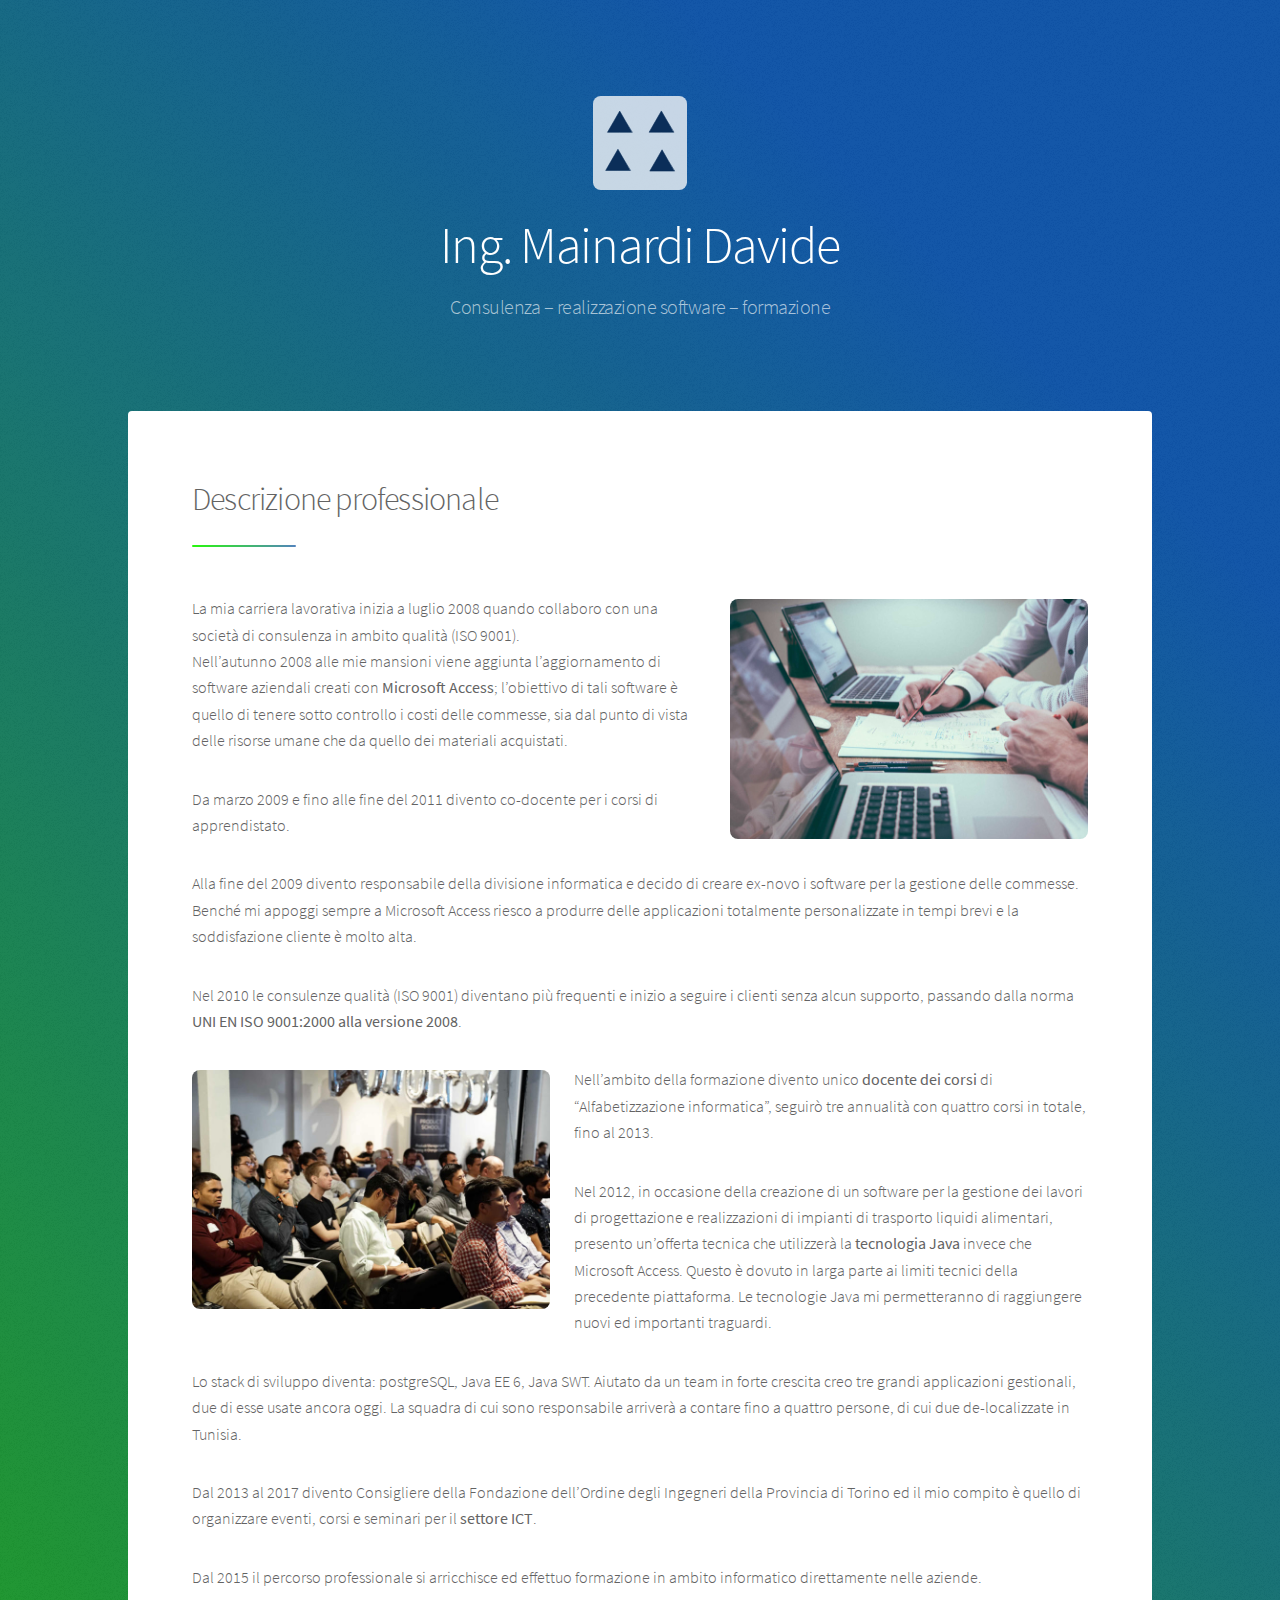
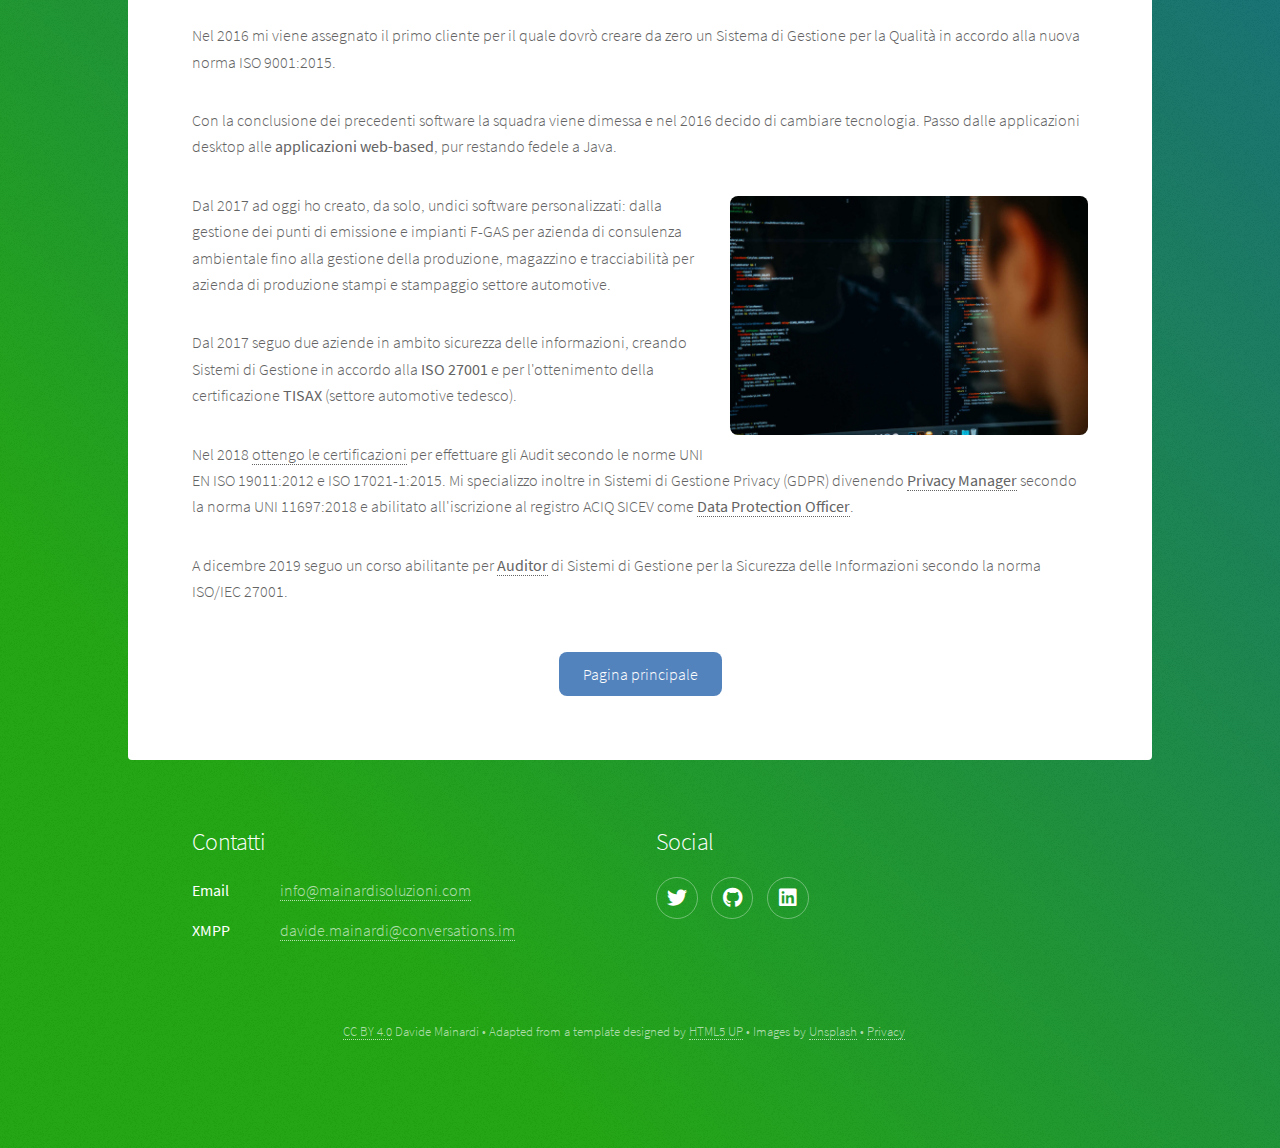
==== commit 877971c4: "Modficato il titolo h1 in modo che fosse più simile al titolo della pagina" ====
--- a/descrizioneProfessionale.html
+++ b/descrizioneProfessionale.html
@@ -38,7 +38,7 @@
 					<header id="header" class="alt">
 						<span class="logo"><img src="images/logo.svg" alt="Logo Mainardi Soluzioni" /></span>
 						<h1>Ing. Mainardi Davide</h1>
-						<p>Consulente – ingegnere informatico – formatore</p>
+						<p>Consulenza – realizzazione software – formazione</p>
 					</header>
 
 				<!-- Main -->
